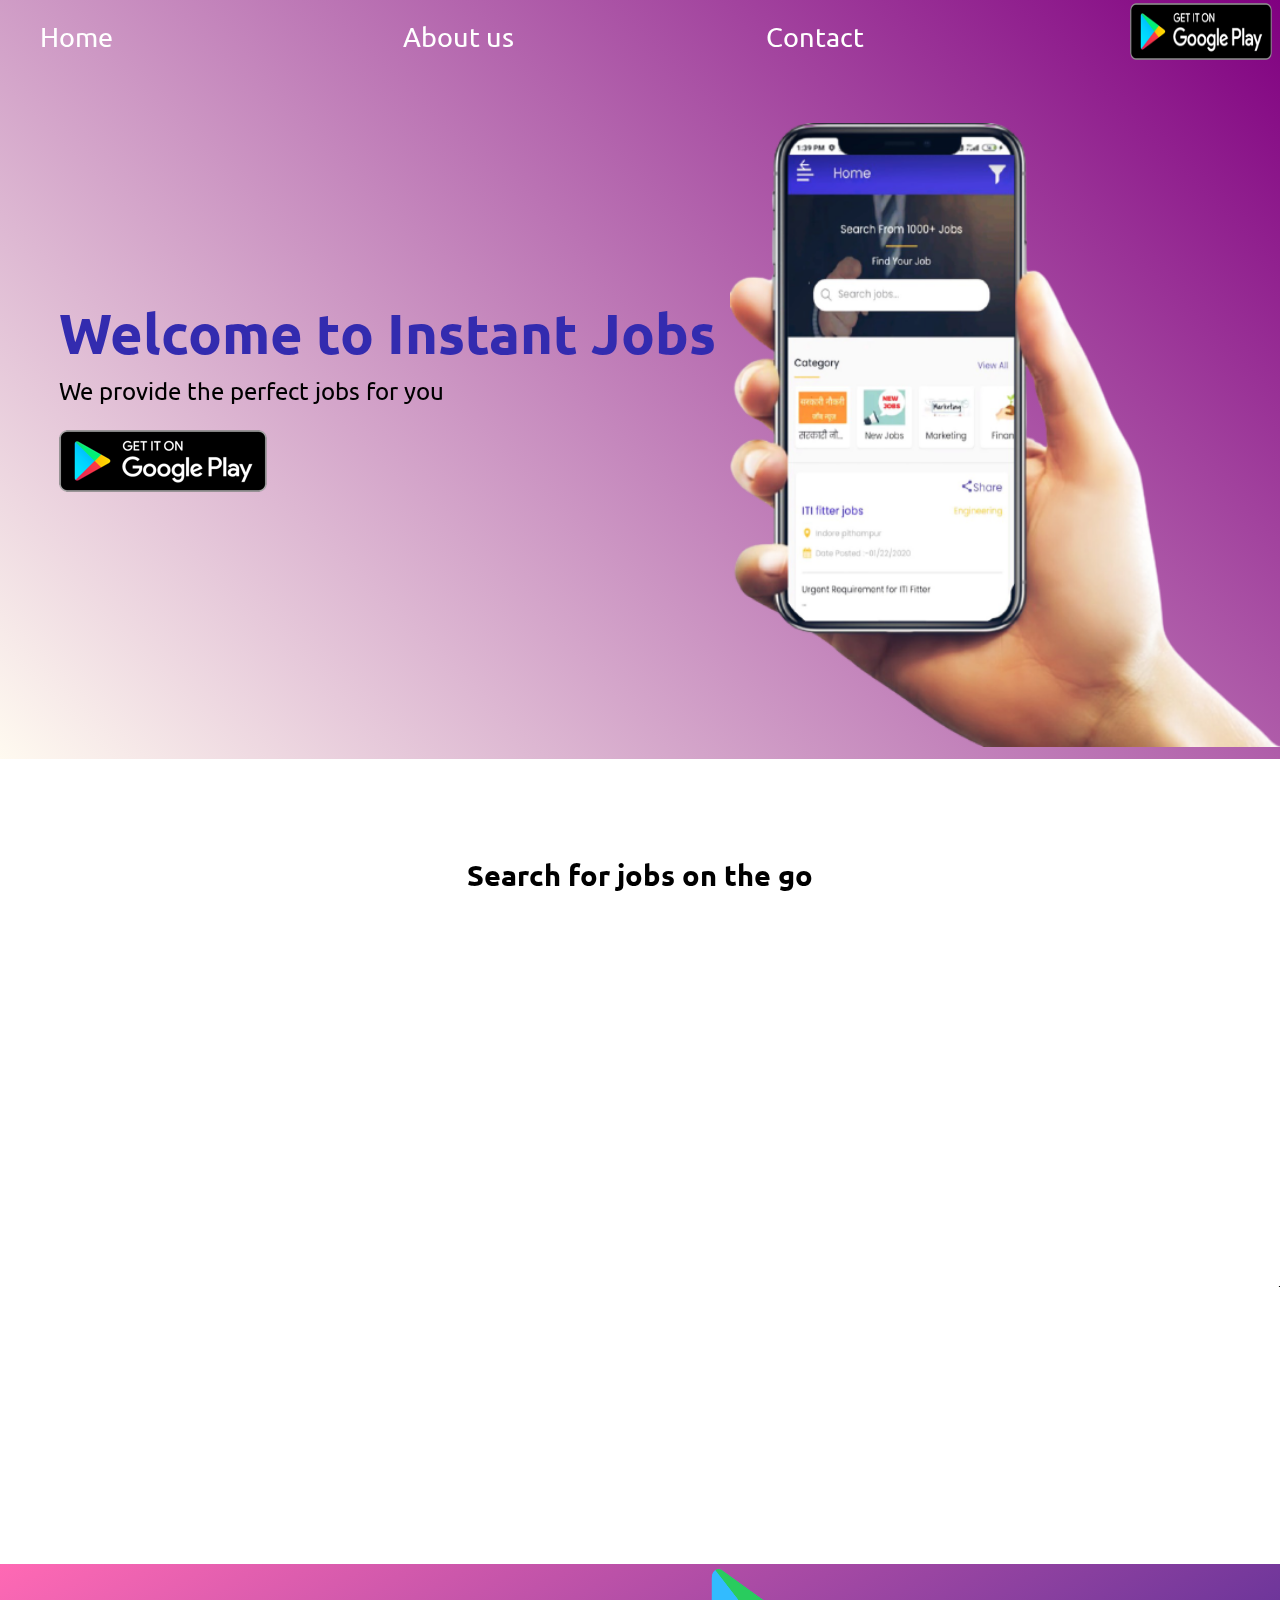
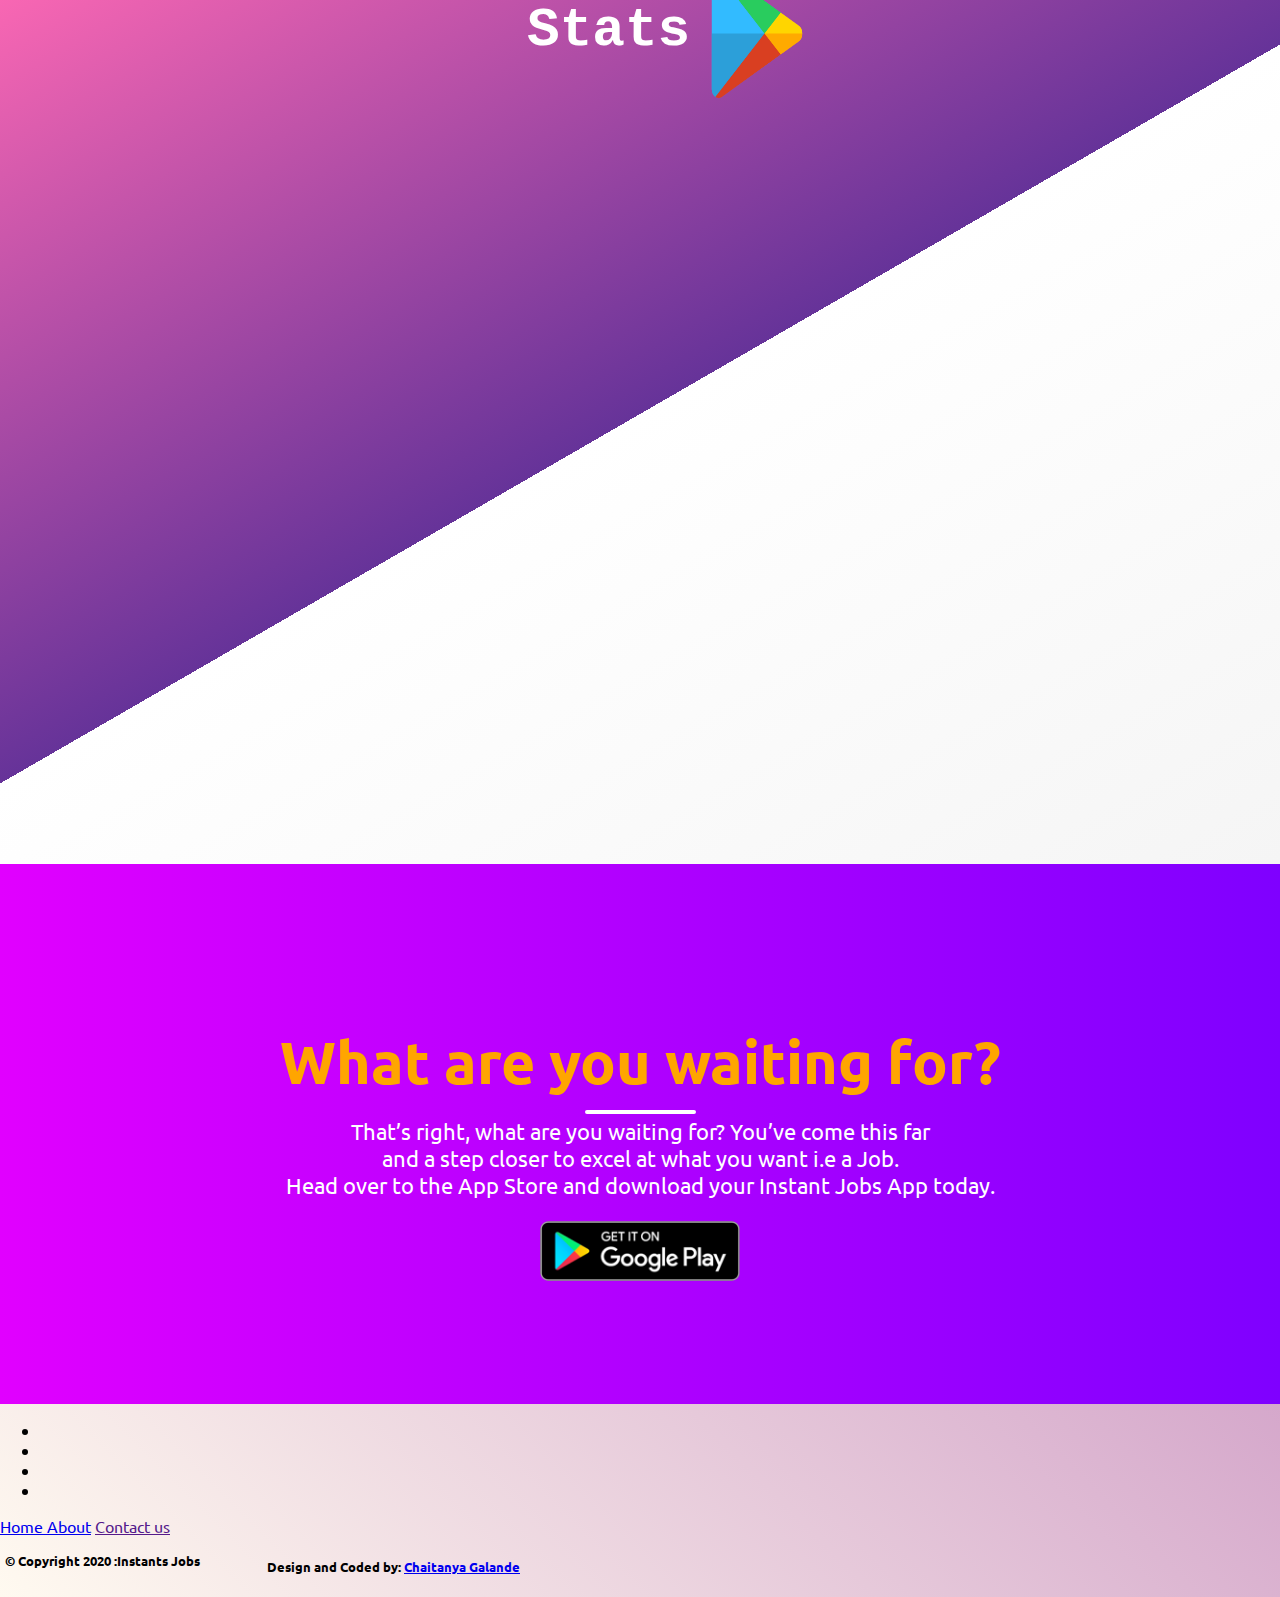
==== index.html @ 0d577972 "Update index.html" ====
<!DOCTYPE html>
<html lang="en">

<head>
    <meta charset="UTF-8">
    <meta name="viewport" content="width=device-width, initial-scale=1.0">
  
    <meta name="description" content="Best Jobs in Indore">
    <meta name="keywords" content="Jobs, Indore, Free JOBS,FREE,Instant Jobs,linkedin,Ujjain,Dewas">
    <meta name="author" content="Chaitanya Galande">
    <meta name="robots" content="INDEX,FOLLOW">
  
    <title>Best Jobs in Indore | Instant Job | Job Search App | Indore Jobs 
    </title>

    <script src="jquery.countup.js"></script>
    <script src="jquery.countup.min.js"></script>
    <script src="gulpfile.js"></script>
    <script src="//maxcdn.bootstrapcdn.com/bootstrap/3.3.0/js/bootstrap.min.js"></script>
    <script src="//code.jquery.com/jquery-1.11.1.min.js"></script>
    <script src="https://unpkg.com/aos@next/dist/aos.js"></script>
    <link href="https://fonts.googleapis.com/css2?family=Ubuntu&display=swap" rel="stylesheet">
    <link rel="stylesheet" href="https://unpkg.com/aos@next/dist/aos.css" />
    <link href="https://fonts.googleapis.com/css2?family=Ubuntu&display=swap" rel="stylesheet">
    <link href="https://fonts.googleapis.com/css2?family=Grenze+Gotisch:wght@900&display=swap" rel="stylesheet">
    <link rel="stylesheet" href="https://stackpath.bootstrapcdn.com/font-awesome/4.7.0/css/font-awesome.min.css">
    <link rel="stylesheet" href="./css/style.css">
<link rel="icon" type="image/png" href="titlelogo.png">

</head>

<body>
    <!-- <div class="loader">
        <h1>Instant Jobs</h1>
        <h2 class="textload">Loading..</h2>

        <div class="testload">

        </div>
    </div> -->

    <div class="first">
        <header>

            <div class="header1" id="nava">


                <ul class="nav">
                    <!-- <img src="logo.png" alt="" class="abc"> -->

                    <li><a href="#"> Home</a></li>
                    <li><a href="#second"> About us</a> </li>
                    <li><a href="#social1"> Contact</a></li>

                    <a href="https://play.google.com/store/apps/details?id=com.job.instantjobs&hl=en_IN"> <img src="google-play.png" alt="" class="bt"></a>
                </ul>

            </div>
        </header>
        <div class="line" id="scrollindicator"></div>
        <section class="front">
            <div class="content" data-aos="fade-right">
                <h1 id="head">Welcome to Instant Jobs</h1 id="head">
                <p>We provide the perfect jobs for you</p>
                <a href="https://play.google.com/store/apps/details?id=com.job.instantjobs&hl=en_IN"><img src="google-play.png" alt="Download" class="front-button"></a>
            </div>
            <div class="photo">
                <img src="front-image.png" alt="">
            </div>

        </section>
    </div>
    <section class="dusra">
        <h2 class="ram">Search for jobs on the go</h2>


        <div id="second">

            <div class="sec-img" data-aos="zoom-in">
                <img src="section2.jpg" alt="Download now">
            </div>
            <div class="icons">
                <img src="location.png" alt="" data-aos="fade-down" data-aos-offset="200" data-aos-delay="50"
                    data-aos-duration="1000">
                <img src="notifications.png" class="not" alt="" data-aos="fade-down">
            </div>

            <div class="second-element" data-aos="slide-left">
                <h3>Search on the go</h3>
                <p>
                    Now you can easily search for jobs without having to sit at your computer.<br> You can quickly apply
                    tojobs, build a resume,
                    and more all from your phone.
                </p>

                <h3>Instant Notification</h3>
                <p>
                    You'll receive push notifications when your resume is viewed, or when new jobs appear in your most
                    recent search. Making it easy for you to jump right back into your job search
                </p>

            </div>
        </div>
    </section>

    <section id="stats">

        <div class="stat-heading">

            <h1>Stats</h1>
            <img src="playstore.png" alt="">

        </div>


        <div class="numbers">
            <div class="number-in pehla" data-aos="zoom-in">
                <img src="cloud-computing.png" alt="">
                <h2 class="center-text">Downloads</h2>
                <h1 class="count-number center-text">11010</h1>
            </div>

            <div class="number-in" data-aos="zoom-in">
                <img src="star.png" alt="">
                <h2 class="center-text"> Ratings</h2>
                <h1 class="count-number center-text">4 </h1>
            </div>

            <div class="number-in" data-aos="zoom-in">
                <img src="boy.png" alt="">
                <h2 class="center-text">Active Users</h2>
                <h1 class="count-number center-text"> 5245 </h1>
            </div>

            <div class="number-in" data-aos="zoom-in">
                <img src="job.png" alt="">
                <h2 class="center-text">Jobs Served</h2>
                <h1 class="count-number center-text">7800</h1>
            </div>
        </div>
        <!-- CALL TO ACTION BUTTON -->
    </section>

    <section class="waiting center-text">
        <h1 class="waiting-heading center-text">What are you waiting for?</h1>
        <div class="waiting-border center-text"></div>
        <p class="waiting-para center-text">
            That’s right, what are you waiting for? You’ve come this far<br> and a step closer to excel at what you want
            i.e a Job. <br> Head over to the App Store and download your Instant Jobs App today.
        </p>

        <a href="https://play.google.com/store/apps/details?id=com.job.instantjobs&hl=en_IN" class="waiting-download center-text"><img src="google-play.png" alt=""></a>

    </section>

    <!-- FOOTER -->
    <footer>
        <section class="footers">
            <div class="footer-container">
                <div class="social-icons">
                    <ul class="ul-social" id="social1">
                        <li><a href="https://www.facebook.com/Instant-Job-App-101717164693073/"><img src="fa-icon.png" alt=""></a></li>
                        <li><a href="https://www.instagram.com/instant_job_app/"><img src="instagram-icon.png" alt=""></a></li>
                        <li><a href="https://www.justdial.com/Indore/The-Krishna-Manpower-Railway-Station-Chhoti-Gwaltoli/0731PX731-X731-180430153048-Q2B7_BZDET"><img src="linkedin-ICON.png" alt=""></a></li>
                        <li><a href="https://www.facebook.com/Instant-Job-App-101717164693073/"><img src="twitter-ICON.png" alt=""></a></li>

                    </ul>
                </div>
                <div class="contact-info">
                    <a href="#nava">Home </a>
                    <a href="#">About</a>
                    <a href="">Contact us</a>
                </div>
                <div class="credits" style="display: flex;">
                    <h5 style="margin-top: 16px;
                    width: 262px;
                    margin-left: 5px"> &COPY; Copyright 2020 :Instants Jobs</h5>

                    <h5 class="developer-name"><span id="dev-name">Design and Coded by:</span> <a href="https://www.linkedin.com/in/chaitanya-galande-96a491134/">Chaitanya Galande </a><h5>
                </div>
            </div>


        </section>
    </footer>
</body>

<script>

    //Animate on scroll
    AOS.init({

        offset: 200,
        duration: 800,
        delay: 300,

    });
    //Animation of number Count
    $('.count-number').each(function () {
        $(this).prop('Counter', 0).animate({
            Counter: $(this).text()
        }, {
            duration: 20000,
            easing: 'swing',
            step: function (now) {
                $(this).text(Math.ceil(now));
            }
        });
    });

    //Progress bar indicator

    window.addEventListener('scroll', movescroll);

    const scrollindicator = document.getElementById('scrollindicator');
    const maxHeight = window.document.body.scrollHeight - window.innerHeight;

    function movescroll(e) {
        const percentage = ((window.scrollY) / maxHeight) * 100;

        scrollindicator.style.width = percentage + '%';
    }

</script>

</html>
---- css/style.css ----
.center-text{
  text-align: center;
}

body {
  padding: 0px;
  margin: 0px;
  background: linear-gradient(45deg, floralwhite, purple);
  font-family: "Ubuntu", sans-serif;
  box-sizing: border-box;
  overflow-x: hidden;
}
::-webkit-scrollbar {
  width: 12px;
  background: black;
}

::-webkit-scrollbar-thumb {
  background-color: hotpink;
  border-radius: 12%;

}

::-webkit-scrollbar-thumb:hover {
  background-color: skyblue;
}

.loader {

  width: 100vw;
  height: 100vh;
  background-color: rebeccapurple;
  display: flex;
  flex-direction: column;
  align-items: center;
  justify-content: center;
  color: white;
  opacity: 1;

   
  transition: all 2s ease-in;
}



.loader h1 {
  font-size: 3rem;

}

.textload {
  animation: ram 1s ease-in-out infinite;
  color: darkorange;
  font-weight: bold;
  transition: all 0.5s ease-in-out;
}

@keyframes ram {
  0% {
      transform: scale(0);
      opacity: 0;
  }

  25% {
      transform: scale(1.3);

  }

  50% {
      transform: scale(2);
      opacity: 0.5;
  }

  75% {
      transform: scale(1.6);

  }

  100% {
      transform: scale(1);
  }
}

.testload {
  width: 100px;
  height: 100px;
  border-radius: 50%;

  transition: border 1s ease-in-out;
  animation: anime 2s infinite;
}

@keyframes anime {
  0% {
      border-top: 3px groove orangered;
  }

  25% {
      border-right: 3px groove orangered;
  }

  50% {
      border-bottom: 3px groove orangered;
  }

  100% {
      border-left: 3px groove orangered;
  }
}
.line{
  background:linear-gradient(45deg,skyblue,red);
  height: 12px;
  border-radius: 4px;
  width:0%;
  position: fixed;
  top:0px;
}
.numbers {
  margin-top: 150px;
}
.nav {
  display: flex;
  overflow: hidden;
  width: 97vw;
  height: 77px;
  justify-content: space-between;
  /* background:linear-gradient(45deg,rgb(168, 110, 168), purple); */
  margin-top: 0px;
  
  
}

.abc {
  width: 100px;
  padding: 10px;
  border-radius: 40%;
  margin-top: 20px;
}

.abc:hover {
  cursor: pointer;
}

.nav li {
  list-style: none;
  width: 128px;
  height: 100px;
  margin-top: 20px;
}

.nav li a {
  text-decoration: none;
  font-size: 1.7rem;
  align-self: center;
  color: white;
  transition: all 0.2s ease-in-out;
}

.nav li a:hover {
  color: black;
  background: azure;
  cursor: pointer;
  /* border-bottom: 1px solid black; */
  border-radius: 5px;
  transform: translateX(20px);
  /* box-shadow: 3px 4px 12px 4px #9C27B0; */
}

.bt {
  /* padding: 10px; */
  width: 142px;
  height: 57px;
  transition: all 0.2s;
  margin-right: 10px;
  margin-top: 3px;
}

.bt:hover {
  cursor: pointer;
  transform: translateX(-10px);
}

.front {
  display: flex;
  justify-content: space-between;
  /* background:linear-gradient(45deg, floralwhite, purple); */
  width: 100%;
  height: 74vh;
  overflow: hidden;
}

.first {
  background: linear-gradient(45deg, floralwhite, purple);
  width: 100vw;
}

.photo {
  margin-top: 30px;
  transition: all 0.2s;
}

.photo:hover {
  transform: translateX(-10px);
  transform: scale(1.1);
}

.photo img {
  width: 550px;
}



.front h1 {
  font-size: 3.5rem;
  color: #332baf;
  animation:starting 0.4s ease-in-out linear forwards;
  transition: 1s ease-in-out;
  animation-delay: 3s;
}

.front p {
  font-size: 1.5rem;
  margin-top: -29px;
  color: black;
  animation:starting 0.4s ease-in-out linear forwards;
  transition: 1s ease-in-out;
  animation-delay: 3s;
}

.content {
  margin-left: 59px;
  margin-top: 165px;
  
}
@keyframes starting{
  0%{
    transform: translateX(-450px);

  }

  100%{
    transform: translateX(-450px);
  }
}
.front-button {
  transition: all 0.2s ease-in;
}

.front-button:hover {
  transform: translate(10px, 2px);
}

h2,
h3 {
  align-self: center;
}

#second {
  display: flex;
  flex-direction: row;
  overflow: hidden;
  height: 80vh;
  width: 100%;
  background: white;
}

.sec-img img {
  width: 89%;
  margin-top: 151px;
  transition: all 1s ease-in-out;
}
.sec-img img:hover {
  transform: scale(1.1);
  cursor: pointer;
}
.second-element {
  background: white;
  color: black;
  border-radius: 8%;
  margin-top: 150px;
  height: 400px;
  /* box-shadow: 2px 2px 8px 3px rgb(167, 164, 164); */
}

.second-element h3 {
  font-size: 1.5rem;
  color: #5550a4;
}

.icons {
  display: flex;
  flex-direction: column;
  width: 105px;
  height: 175px;
  /* background-color: teal; */
  margin-top: 150px;
  margin-right: 30px;
}

.icons img {
  width: 75px;
}

.second-element p {
  font-size: 1.1rem;
  line-height: 35px;
}

.not {
  margin-top: 105px;
}
.dusra {
  display: flex;
  flex-direction: column;
  background-color: white;
}
.ram {
  position: relative;
  top: 74px;
  font-size: 1.8rem;
}
.header1 {
  position: sticky;
  top: 0px;
}

#stats {
  display: flex;
  flex-direction: column;
  height: 100vh;
  width: 100%;
  background: linear-gradient(-30deg,#03a9f4 0%,#3a78b7 50%,#262626 50%,#607d8b 100%);
  background: linear-gradient(-30deg,whitesmoke 0%,white 50%,rebeccapurple 50%,hotpink 100%);
  color: black;
  
}
.pehla{
  color:white !important;
}
#stats h1 {
  font-size: 3.4rem;
  font-family: monospace;
  
}
#stats img{
width: 200px;
    /* align-self: center; */
    /* justify-content: center; */
    margin-left: 17px;
    margin-top: 5px;
}
.stat-heading {
  display: flex;
  position: relative;
  left:527px;
  color: #fff;
}
.stat-heading img{
  width: 100px !important;

}
.numbers {
  display: flex;
  flex-direction: row;
  justify-content: space-around;
}
.number-in{
  width:250px;
  height: 350px;
box-shadow: 2px 2px 19px 2px #262626;
border-radius: 15px;
}

/* ******************** DOWNLOAD NOW *************** */
.waiting{
  height: 60vh;
  display: flex;
  flex-direction: column;
  color:white;
  background:linear-gradient(-45deg, white,purple);
  background: #7F00FF;  /* fallback for old browsers */
  /* background: -webkit-linear-gradient(to right, #E100FF, #7F00FF);  Chrome 10-25, Safari 5.1-6 */
  background: linear-gradient(to right, #E100FF, #7F00FF);    
  align-items: center;
  justify-content: center;
}
.waiting-heading{
  font-size: 3.7rem;
  color: orange;
  text-shadow: 1px 1px 2px 2px white;
}
.waiting-border{
  border:2px solid white;
  border-radius: 5px;
  width:107px;
  margin-top: -28px;
}
.waiting-para{
/* line-height: 5px; */
font-size: 1.4em;
margin-top: 4px;
}

.waiting-download img{
  width:200px;
  transition: all 0.4s ease-in-out;
}
  
.waiting-download  :hover{
  transform: scale(1.1);
}
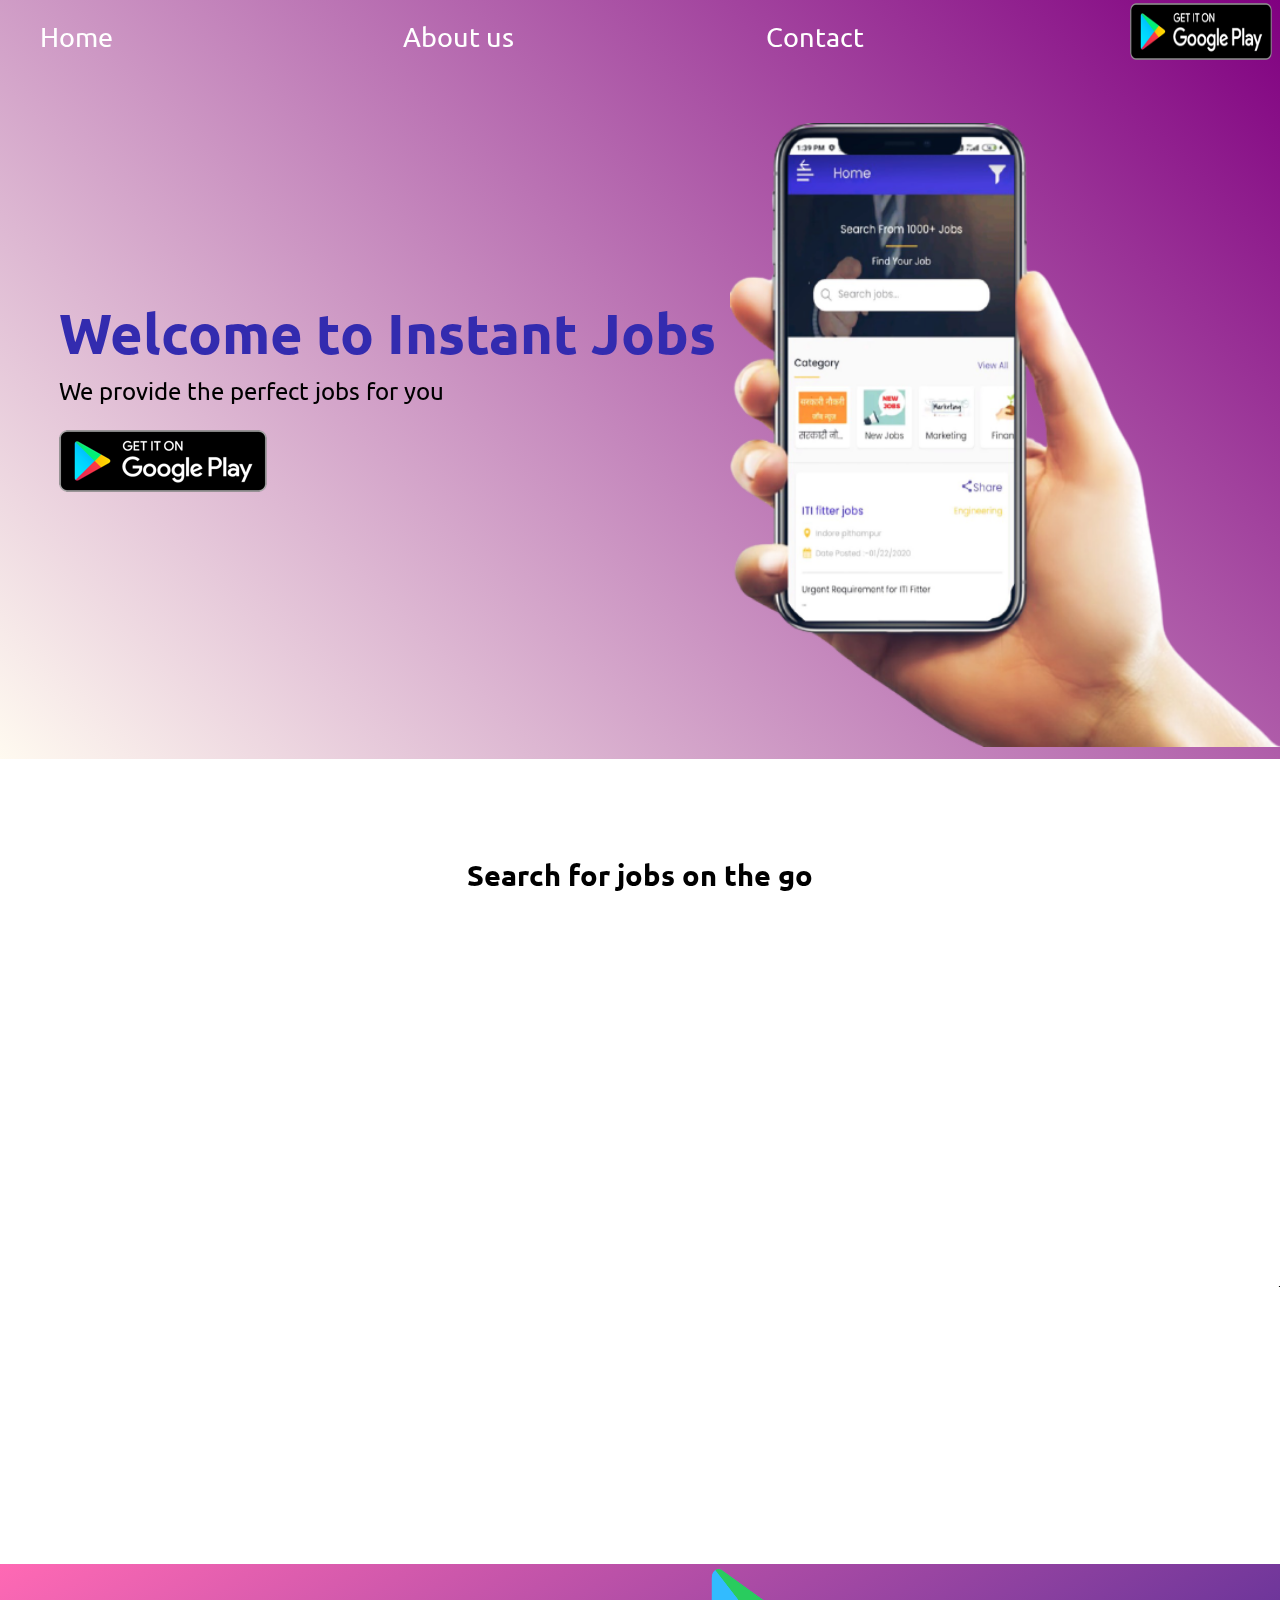
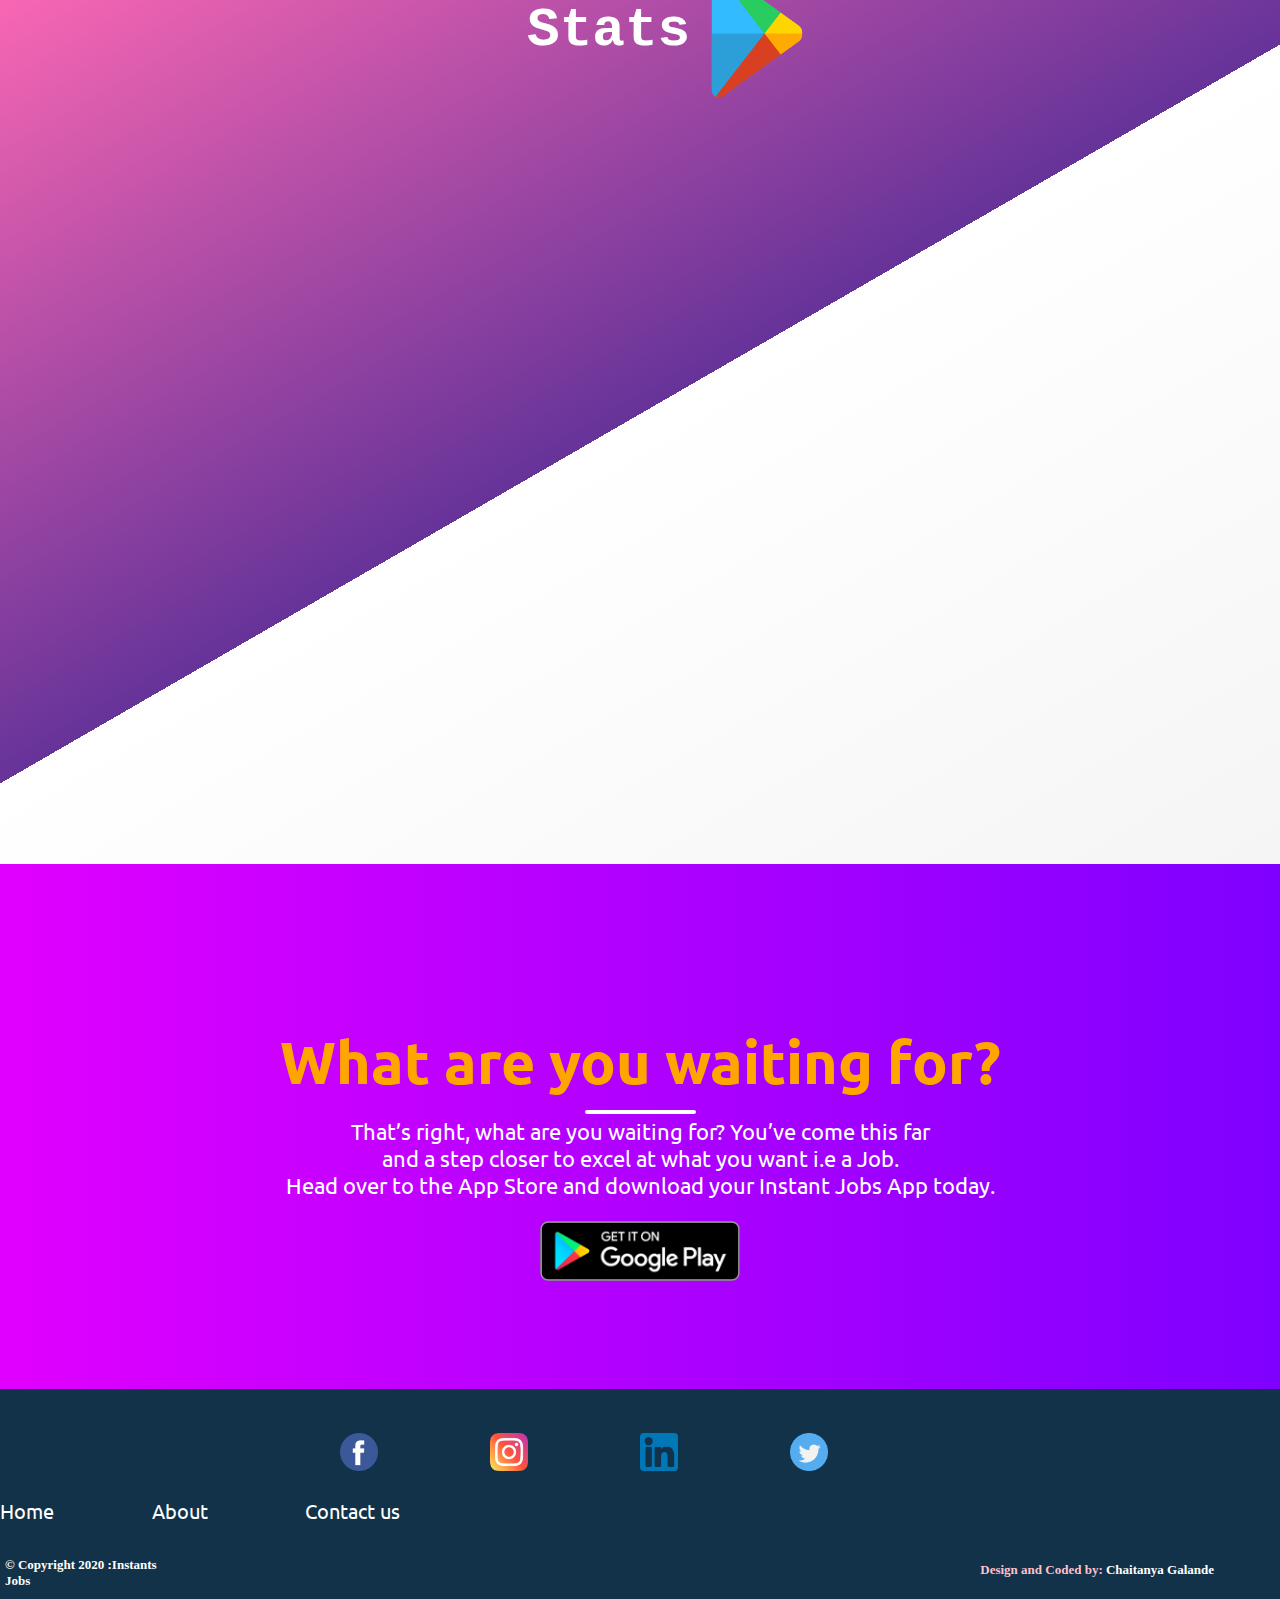
==== commit 4230c185: "First commit" ====
--- a/index.html
+++ b/index.html
@@ -1,226 +1,227 @@
-<!DOCTYPE html>
-<html lang="en">
-
-<head>
-    <meta charset="UTF-8">
-    <meta name="viewport" content="width=device-width, initial-scale=1.0">
-  
-    <meta name="description" content="Best Jobs in Indore">
-    <meta name="keywords" content="Jobs, Indore, Free JOBS,FREE,Instant Jobs,linkedin,Ujjain,Dewas">
-    <meta name="author" content="Chaitanya Galande">
-    <meta name="robots" content="INDEX,FOLLOW">
-  
-    <title>Best Jobs in Indore | Instant Job | Job Search App | Indore Jobs 
-    </title>
-
-    <script src="jquery.countup.js"></script>
-    <script src="jquery.countup.min.js"></script>
-    <script src="gulpfile.js"></script>
-    <script src="//maxcdn.bootstrapcdn.com/bootstrap/3.3.0/js/bootstrap.min.js"></script>
-    <script src="//code.jquery.com/jquery-1.11.1.min.js"></script>
-    <script src="https://unpkg.com/aos@next/dist/aos.js"></script>
-    <link href="https://fonts.googleapis.com/css2?family=Ubuntu&display=swap" rel="stylesheet">
-    <link rel="stylesheet" href="https://unpkg.com/aos@next/dist/aos.css" />
-    <link href="https://fonts.googleapis.com/css2?family=Ubuntu&display=swap" rel="stylesheet">
-    <link href="https://fonts.googleapis.com/css2?family=Grenze+Gotisch:wght@900&display=swap" rel="stylesheet">
-    <link rel="stylesheet" href="https://stackpath.bootstrapcdn.com/font-awesome/4.7.0/css/font-awesome.min.css">
-    <link rel="stylesheet" href="./css/style.css">
-<link rel="icon" type="image/png" href="titlelogo.png">
-
-</head>
-
-<body>
-    <!-- <div class="loader">
-        <h1>Instant Jobs</h1>
-        <h2 class="textload">Loading..</h2>
-
-        <div class="testload">
-
-        </div>
-    </div> -->
-
-    <div class="first">
-        <header>
-
-            <div class="header1" id="nava">
-
-
-                <ul class="nav">
-                    <!-- <img src="logo.png" alt="" class="abc"> -->
-
-                    <li><a href="#"> Home</a></li>
-                    <li><a href="#second"> About us</a> </li>
-                    <li><a href="#social1"> Contact</a></li>
-
-                    <a href="https://play.google.com/store/apps/details?id=com.job.instantjobs&hl=en_IN"> <img src="google-play.png" alt="" class="bt"></a>
-                </ul>
-
-            </div>
-        </header>
-        <div class="line" id="scrollindicator"></div>
-        <section class="front">
-            <div class="content" data-aos="fade-right">
-                <h1 id="head">Welcome to Instant Jobs</h1 id="head">
-                <p>We provide the perfect jobs for you</p>
-                <a href="https://play.google.com/store/apps/details?id=com.job.instantjobs&hl=en_IN"><img src="google-play.png" alt="Download" class="front-button"></a>
-            </div>
-            <div class="photo">
-                <img src="front-image.png" alt="">
-            </div>
-
-        </section>
-    </div>
-    <section class="dusra">
-        <h2 class="ram">Search for jobs on the go</h2>
-
-
-        <div id="second">
-
-            <div class="sec-img" data-aos="zoom-in">
-                <img src="section2.jpg" alt="Download now">
-            </div>
-            <div class="icons">
-                <img src="location.png" alt="" data-aos="fade-down" data-aos-offset="200" data-aos-delay="50"
-                    data-aos-duration="1000">
-                <img src="notifications.png" class="not" alt="" data-aos="fade-down">
-            </div>
-
-            <div class="second-element" data-aos="slide-left">
-                <h3>Search on the go</h3>
-                <p>
-                    Now you can easily search for jobs without having to sit at your computer.<br> You can quickly apply
-                    tojobs, build a resume,
-                    and more all from your phone.
-                </p>
-
-                <h3>Instant Notification</h3>
-                <p>
-                    You'll receive push notifications when your resume is viewed, or when new jobs appear in your most
-                    recent search. Making it easy for you to jump right back into your job search
-                </p>
-
-            </div>
-        </div>
-    </section>
-
-    <section id="stats">
-
-        <div class="stat-heading">
-
-            <h1>Stats</h1>
-            <img src="playstore.png" alt="">
-
-        </div>
-
-
-        <div class="numbers">
-            <div class="number-in pehla" data-aos="zoom-in">
-                <img src="cloud-computing.png" alt="">
-                <h2 class="center-text">Downloads</h2>
-                <h1 class="count-number center-text">11010</h1>
-            </div>
-
-            <div class="number-in" data-aos="zoom-in">
-                <img src="star.png" alt="">
-                <h2 class="center-text"> Ratings</h2>
-                <h1 class="count-number center-text">4 </h1>
-            </div>
-
-            <div class="number-in" data-aos="zoom-in">
-                <img src="boy.png" alt="">
-                <h2 class="center-text">Active Users</h2>
-                <h1 class="count-number center-text"> 5245 </h1>
-            </div>
-
-            <div class="number-in" data-aos="zoom-in">
-                <img src="job.png" alt="">
-                <h2 class="center-text">Jobs Served</h2>
-                <h1 class="count-number center-text">7800</h1>
-            </div>
-        </div>
-        <!-- CALL TO ACTION BUTTON -->
-    </section>
-
-    <section class="waiting center-text">
-        <h1 class="waiting-heading center-text">What are you waiting for?</h1>
-        <div class="waiting-border center-text"></div>
-        <p class="waiting-para center-text">
-            That’s right, what are you waiting for? You’ve come this far<br> and a step closer to excel at what you want
-            i.e a Job. <br> Head over to the App Store and download your Instant Jobs App today.
-        </p>
-
-        <a href="https://play.google.com/store/apps/details?id=com.job.instantjobs&hl=en_IN" class="waiting-download center-text"><img src="google-play.png" alt=""></a>
-
-    </section>
-
-    <!-- FOOTER -->
-    <footer>
-        <section class="footers">
-            <div class="footer-container">
-                <div class="social-icons">
-                    <ul class="ul-social" id="social1">
-                        <li><a href="https://www.facebook.com/Instant-Job-App-101717164693073/"><img src="fa-icon.png" alt=""></a></li>
-                        <li><a href="https://www.instagram.com/instant_job_app/"><img src="instagram-icon.png" alt=""></a></li>
-                        <li><a href="https://www.justdial.com/Indore/The-Krishna-Manpower-Railway-Station-Chhoti-Gwaltoli/0731PX731-X731-180430153048-Q2B7_BZDET"><img src="linkedin-ICON.png" alt=""></a></li>
-                        <li><a href="https://www.facebook.com/Instant-Job-App-101717164693073/"><img src="twitter-ICON.png" alt=""></a></li>
-
-                    </ul>
-                </div>
-                <div class="contact-info">
-                    <a href="#nava">Home </a>
-                    <a href="#">About</a>
-                    <a href="">Contact us</a>
-                </div>
-                <div class="credits" style="display: flex;">
-                    <h5 style="margin-top: 16px;
-                    width: 262px;
-                    margin-left: 5px"> &COPY; Copyright 2020 :Instants Jobs</h5>
-
-                    <h5 class="developer-name"><span id="dev-name">Design and Coded by:</span> <a href="https://www.linkedin.com/in/chaitanya-galande-96a491134/">Chaitanya Galande </a><h5>
-                </div>
-            </div>
-
-
-        </section>
-    </footer>
-</body>
-
-<script>
-
-    //Animate on scroll
-    AOS.init({
-
-        offset: 200,
-        duration: 800,
-        delay: 300,
-
-    });
-    //Animation of number Count
-    $('.count-number').each(function () {
-        $(this).prop('Counter', 0).animate({
-            Counter: $(this).text()
-        }, {
-            duration: 20000,
-            easing: 'swing',
-            step: function (now) {
-                $(this).text(Math.ceil(now));
-            }
-        });
-    });
-
-    //Progress bar indicator
-
-    window.addEventListener('scroll', movescroll);
-
-    const scrollindicator = document.getElementById('scrollindicator');
-    const maxHeight = window.document.body.scrollHeight - window.innerHeight;
-
-    function movescroll(e) {
-        const percentage = ((window.scrollY) / maxHeight) * 100;
-
-        scrollindicator.style.width = percentage + '%';
-    }
-
-</script>
-
-</html>
+<!DOCTYPE html>
+<html lang="en">
+
+<head>
+    <meta charset="UTF-8">
+    <meta name="viewport" content="width=device-width, initial-scale=1.0">
+  
+    <meta name="description" content="Best Jobs in Indore">
+    <meta name="keywords" content="Jobs, Indore, Free JOBS,FREE,Instant Jobs,linkedin,Ujjain,Dewas">
+    <meta name="author" content="Chaitanya Galande">
+    <meta name="robots" content="INDEX,FOLLOW">
+  
+    <title>Best Jobs in Indore | Instant Job | Job Search App | Indore Jobs 
+    </title>
+
+    <script src="jquery.countup.js"></script>
+    <script src="jquery.countup.min.js"></script>
+    <script src="gulpfile.js"></script>
+    <script src="//maxcdn.bootstrapcdn.com/bootstrap/3.3.0/js/bootstrap.min.js"></script>
+    <script src="//code.jquery.com/jquery-1.11.1.min.js"></script>
+    <script src="https://unpkg.com/aos@next/dist/aos.js"></script>
+    <link href="https://fonts.googleapis.com/css2?family=Ubuntu&display=swap" rel="stylesheet">
+    <link rel="stylesheet" href="https://unpkg.com/aos@next/dist/aos.css" />
+    <link href="https://fonts.googleapis.com/css2?family=Ubuntu&display=swap" rel="stylesheet">
+    <link href="https://fonts.googleapis.com/css2?family=Grenze+Gotisch:wght@900&display=swap" rel="stylesheet">
+    <link rel="stylesheet" href="https://stackpath.bootstrapcdn.com/font-awesome/4.7.0/css/font-awesome.min.css">
+    <link rel="stylesheet" href="./css/style.css">
+<link rel="icon" type="image/png" href="titlelogo.png">
+
+</head>
+
+<body>
+    <!-- <div class="loader">
+        <h1>Instant Jobs</h1>
+        <h2 class="textload">Loading..</h2>
+
+        <div class="testload">
+
+        </div>
+    </div> -->
+
+    <div class="first">
+        <header>
+
+            <div class="header1" id="nava">
+
+
+                <ul class="nav">
+                    <!-- <img src="logo.png" alt="" class="abc"> -->
+
+                    <li><a href="#"> Home</a></li>
+                    <li><a href="#second"> About us</a> </li>
+                    <li><a href="#social1"> Contact</a></li>
+
+                    <a href="https://play.google.com/store/apps/details?id=com.job.instantjobs&hl=en_IN"> <img src="google-play.png" alt="" class="bt"></a>
+                </ul>
+
+            </div>
+        </header>
+        <div class="line" id="scrollindicator"></div>
+        <section class="front">
+            <div class="content" data-aos="fade-right">
+                <h1 id="head">Welcome to Instant Jobs</h1 id="head">
+                <p>We provide the perfect jobs for you</p>
+                <a href="https://play.google.com/store/apps/details?id=com.job.instantjobs&hl=en_IN"><img src="google-play.png" alt="Download" class="front-button"></a>
+            </div>
+            <div class="photo">
+                <img src="front-image.png" alt="">
+            </div>
+
+        </section>
+    </div>
+    <section class="dusra">
+        <h2 class="ram">Search for jobs on the go</h2>
+
+
+        <div id="second">
+
+            <div class="sec-img" data-aos="zoom-in">
+                <img src="section2.jpg" alt="Download now">
+            </div>
+            <div class="icons">
+                <img src="location.png" alt="" data-aos="fade-down" data-aos-offset="200" data-aos-delay="50"
+                    data-aos-duration="1000">
+                <img src="notifications.png" class="not" alt="" data-aos="fade-down">
+            </div>
+
+            <div class="second-element" data-aos="slide-left">
+                <h3>Search on the go</h3>
+                <p>
+                    Now you can easily search for jobs without having to sit at your computer.<br> You can quickly apply
+                    tojobs, build a resume,
+                    and more all from your phone.
+                </p>
+
+                <h3>Instant Notification</h3>
+                <p>
+                    You'll receive push notifications when your resume is viewed, or when new jobs appear in your most
+                    recent search. Making it easy for you to jump right back into your job search
+                </p>
+
+            </div>
+        </div>
+    </section>
+
+    <section id="stats">
+
+        <div class="stat-heading">
+
+            <h1>Stats</h1>
+            <img src="playstore.png" alt="">
+
+        </div>
+
+
+        <div class="numbers">
+            <div class="number-in pehla" data-aos="zoom-in">
+                <img src="cloud-computing.png" alt="">
+                <h2 class="center-text">Downloads</h2>
+                <h1 class="count-number center-text">11010</h1>
+            </div>
+
+            <div class="number-in" data-aos="zoom-in">
+                <img src="star.png" alt="">
+                <h2 class="center-text"> Ratings</h2>
+                <h1 class="count-number center-text">4 </h1>
+            </div>
+
+            <div class="number-in" data-aos="zoom-in">
+                <img src="boy.png" alt="">
+                <h2 class="center-text">Active Users</h2>
+                <h1 class="count-number center-text"> 5245 </h1>
+            </div>
+
+            <div class="number-in" data-aos="zoom-in">
+                <img src="job.png" alt="">
+                <h2 class="center-text">Jobs Served</h2>
+                <h1 class="count-number center-text">7800</h1>
+            </div>
+        </div>
+        <!-- CALL TO ACTION BUTTON -->
+    </section>
+
+    <section class="waiting center-text">
+        <h1 class="waiting-heading center-text">What are you waiting for?</h1>
+        <div class="waiting-border center-text"></div>
+        <p class="waiting-para center-text">
+            That’s right, what are you waiting for? You’ve come this far<br> and a step closer to excel at what you want
+            i.e a Job. <br> Head over to the App Store and download your Instant Jobs App today.
+        </p>
+
+        <a href="https://play.google.com/store/apps/details?id=com.job.instantjobs&hl=en_IN" class="waiting-download center-text"><img src="google-play.png" alt=""></a>
+
+    </section>
+
+    <!-- FOOTER -->
+    <footer>
+        <section class="footers">
+            <div class="footer-container">
+                <div class="social-icons">
+                    <ul class="ul-social" id="social1">
+                        <li><a href="https://www.facebook.com/Instant-Job-App-101717164693073/"><img src="fa-icon.png" alt=""></a></li>
+                        <li><a href="https://www.instagram.com/instant_job_app/"><img src="instagram-icon.png" alt=""></a></li>
+                        <li><a href="https://www.justdial.com/Indore/The-Krishna-Manpower-Railway-Station-Chhoti-Gwaltoli/0731PX731-X731-180430153048-Q2B7_BZDET"><img src="linkedin-ICON.png" alt=""></a></li>
+                        <li><a href="https://www.facebook.com/Instant-Job-App-101717164693073/"><img src="twitter-ICON.png" alt=""></a></li>
+
+                    </ul>
+                </div>
+                <div class="contact-info">
+                    <a href="#nava">Home </a>
+                    <a href="#">About</a>
+                    <a href="">Contact us</a>
+                </div>
+                <div class="credits" style="display: flex;">
+                    <h5 style="margin-top: 16px;
+                    width: 262px;
+                    margin-left: 5px"> &COPY; Copyright 2020 :Instants Jobs</h5>
+
+                    <h5 class="developer-name"><span id="dev-name">Design and Coded by:</span> <a href="https://www.linkedin.com/in/chaitanya-galande-96a491134/">Chaitanya Galande </a><h5>
+                </div>
+            </div>
+
+
+        </section>
+    </footer>
+</body>
+
+<script>
+
+    //Animate on scroll
+    AOS.init({
+
+        offset: 200,
+        duration: 800,
+        delay: 300,
+
+    });
+    //Animation of number Count
+    $('.count-number').each(function () {
+        $(this).prop('Counter', 0).animate({
+            Counter: $(this).text()
+        }, {
+            duration: 20000,
+            easing: 'swing',
+            step: function (now) {
+                $(this).text(Math.ceil(now));
+            }
+        });
+    });
+
+    //Progress bar indicator
+
+    window.addEventListener('scroll', movescroll);
+
+    const scrollindicator = document.getElementById('scrollindicator');
+    const maxHeight = window.document.body.scrollHeight - window.innerHeight;
+
+    function movescroll(e) {
+        const percentage = ((window.scrollY) / maxHeight) * 100;
+
+        scrollindicator.style.width = percentage + '%';
+    }
+    
+
+</script>
+
+</html>--- a/css/style.css
+++ b/css/style.css
@@ -9,6 +9,7 @@
   font-family: "Ubuntu", sans-serif;
   box-sizing: border-box;
   overflow-x: hidden;
+  scroll-behavior: smooth;
 }
 ::-webkit-scrollbar {
   width: 12px;
@@ -409,3 +410,73 @@
 .waiting-download  :hover{
   transform: scale(1.1);
 }
+.footers{
+  background:#113248;
+   overflow:hidden;
+  height: 210px;
+  margin-top: -15px;;
+}
+.footers ul{
+list-style: none;
+}
+.ul-social{
+  width: 600px;
+  height: 60px;
+  display: flex;
+  /* background: brown; */
+  justify-content: center;
+  margin-left: 300px;
+  align-items: center;
+}
+
+.contact-info{
+  width: 400px;
+  height: 60px;
+  display: flex;
+  /* flex-direction: column; */
+  /* background: brown; */
+  justify-content: space-between;
+  font-size: 20px;
+  
+  align-items: center;
+}
+.contact-info a{
+  text-decoration: none;
+  transition: all 0.2s ease-in;
+
+  color: white;
+}
+.contact-info a:hover{
+  color:pink;
+}
+.social-icons img{
+  width:25%;
+  margin-top: 37px;
+  transition:all .1s ease-in;
+}
+.social-icons img:hover{
+transform: translateY(-8px);
+}
+
+
+.credits{
+  color: white;
+  font-family: Georgia, 'Times New Roman', Times, serif;
+}
+
+.developer-name{
+  margin-left: 800px;
+  width:448px;
+}
+.credits h5{
+font-size:13px !important;
+}
+#dev-name{
+  color:pink;
+  
+}
+
+.developer-name a{
+  text-decoration: none;
+  color: white;
+}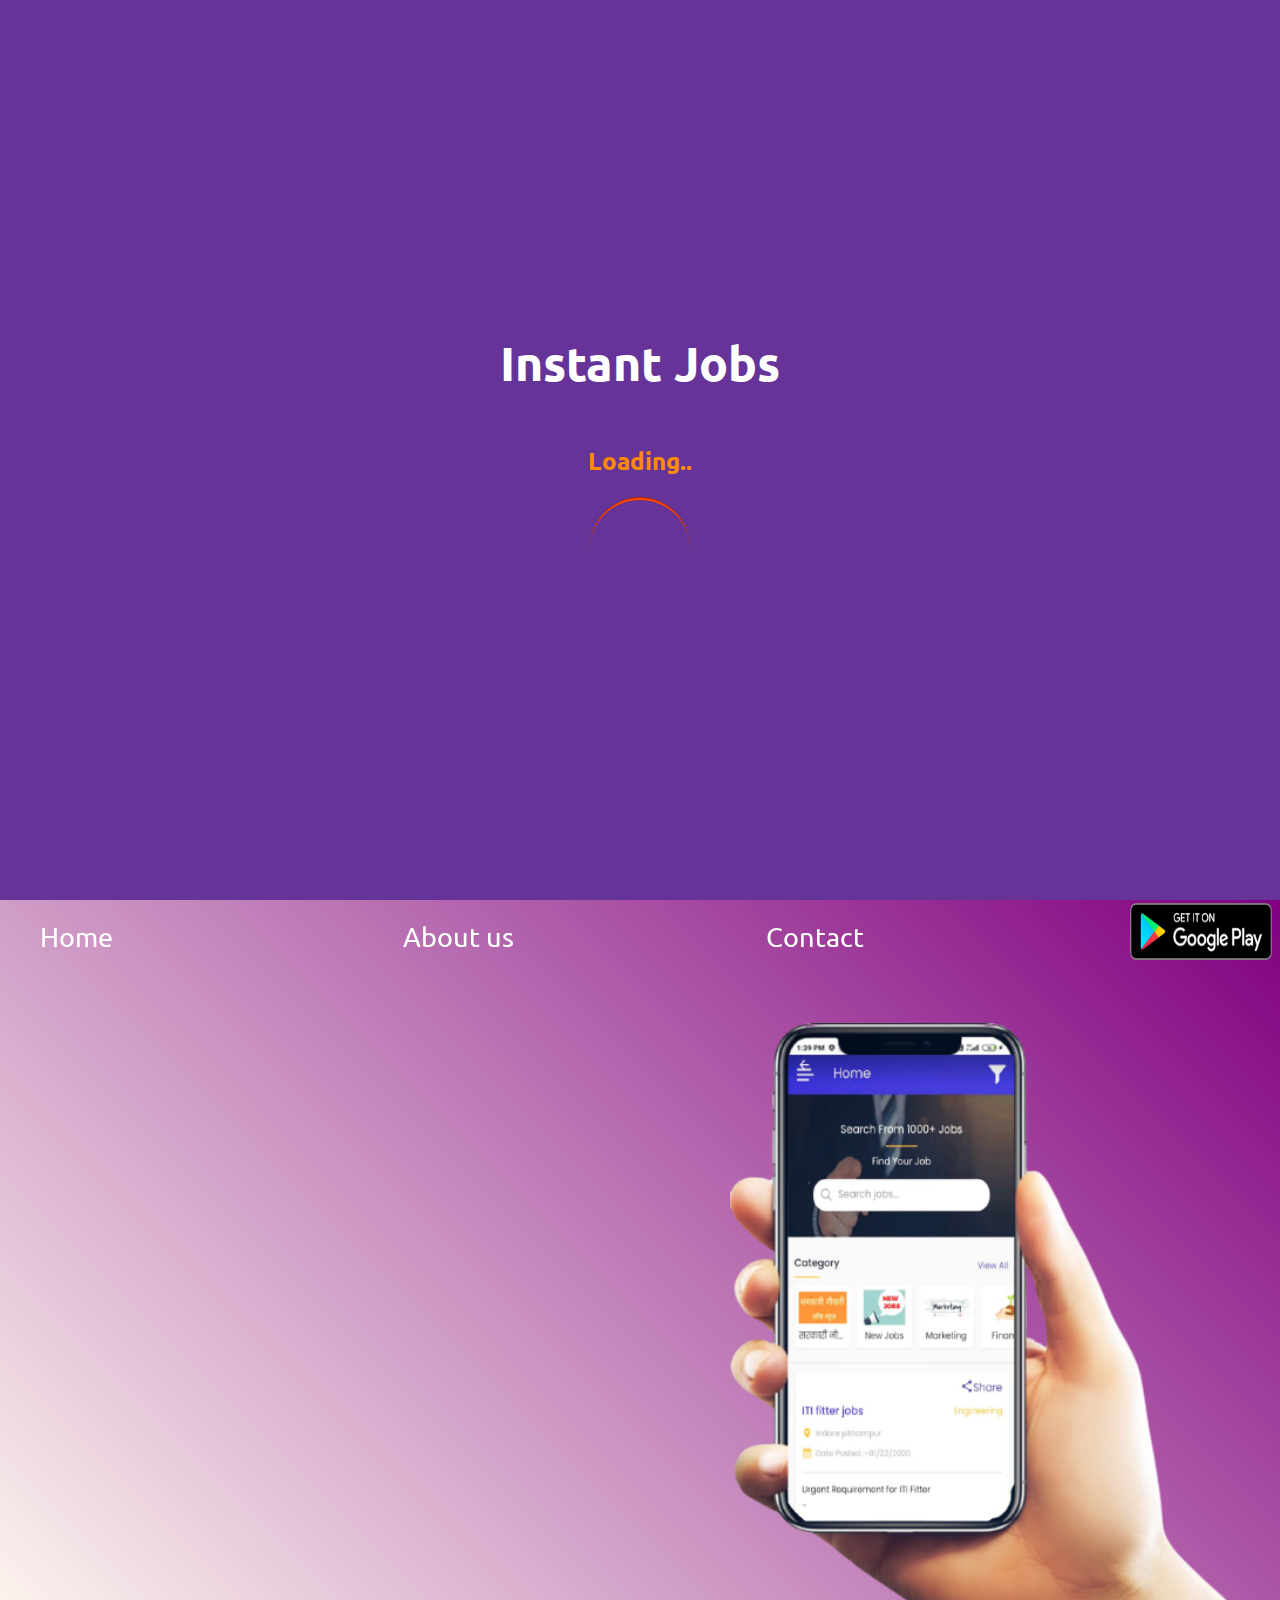
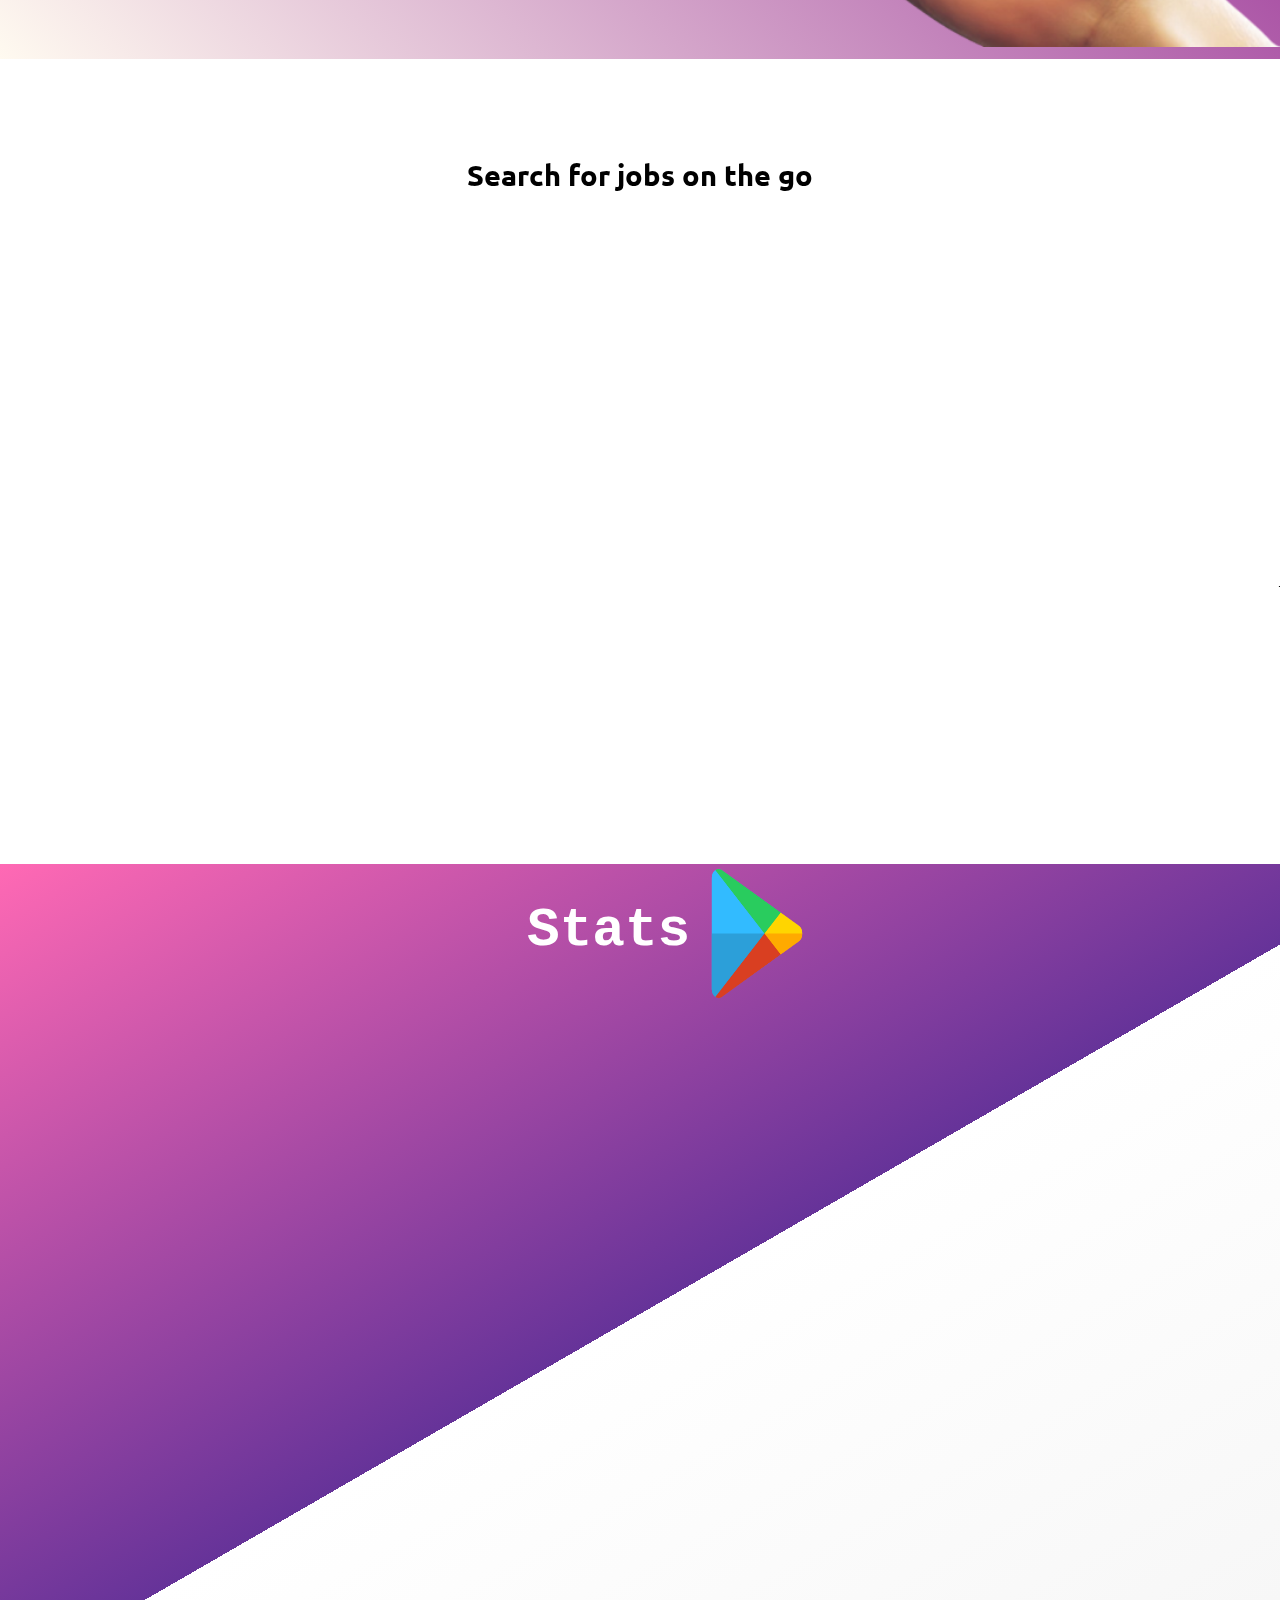
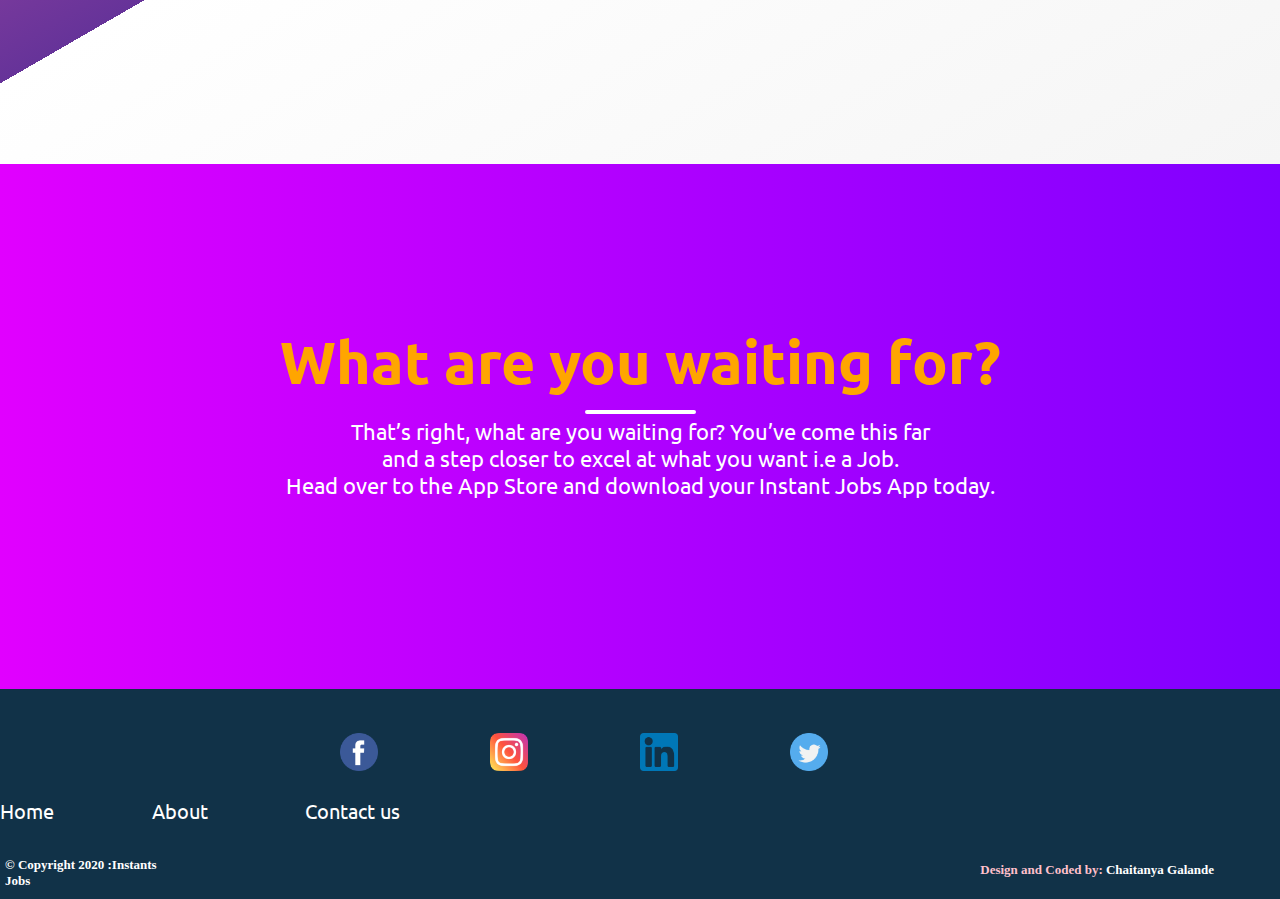
==== commit 15e84f67: "Modified css and html part" ====
--- a/index.html
+++ b/index.html
@@ -30,14 +30,14 @@
 </head>
 
 <body>
-    <!-- <div class="loader">
+    <div class="loader">
         <h1>Instant Jobs</h1>
         <h2 class="textload">Loading..</h2>
 
         <div class="testload">
 
         </div>
-    </div> -->
+    </div>
 
     <div class="first">
         <header>
@@ -76,13 +76,15 @@
 
         <div id="second">
 
-            <div class="sec-img" data-aos="zoom-in">
-                <img src="section2.jpg" alt="Download now">
-            </div>
-            <div class="icons">
-                <img src="location.png" alt="" data-aos="fade-down" data-aos-offset="200" data-aos-delay="50"
-                    data-aos-duration="1000">
-                <img src="notifications.png" class="not" alt="" data-aos="fade-down">
+            <div class="sec-img" >
+                <img src="section2.jpg" alt="Download now" data-aos="fade-in">
+            </div>
+            <div class="icons" data-aos="fade-down">
+                <img src="location.png" alt="">
+
+                
+
+                <img src="notifications.png" class="not"  alt="">
             </div>
 
             <div class="second-element" data-aos="slide-left">
@@ -149,7 +151,7 @@
             i.e a Job. <br> Head over to the App Store and download your Instant Jobs App today.
         </p>
 
-        <a href="https://play.google.com/store/apps/details?id=com.job.instantjobs&hl=en_IN" class="waiting-download center-text"><img src="google-play.png" alt=""></a>
+        <a href="https://play.google.com/store/apps/details?id=com.job.instantjobs&hl=en_IN" data-aos="zoom-in" class="waiting-download center-text"><img src="google-play.png" alt=""></a>
 
     </section>
 
@@ -187,14 +189,28 @@
 
 <script>
 
+// $(document).ready(function() {
+// //Preloader
+// preloaderFadeOutTime = 8500;
+// function hidePreloader() {
+// var preloader = $('.loader');
+// preloader.fadeOut(preloaderFadeOutTime);
+// }
+// hidePreloader();
+// });
+
     //Animate on scroll
     AOS.init({
 
         offset: 200,
         duration: 800,
-        delay: 300,
+        delay: 100,
+        mirror:true,
+        // anchorPlacement: 'top-bottom', 
+
 
     });
+
     //Animation of number Count
     $('.count-number').each(function () {
         $(this).prop('Counter', 0).animate({
@@ -222,6 +238,11 @@
     }
     
 
+    
+
 </script>
 
+
+
+
 </html>--- a/css/style.css
+++ b/css/style.css
@@ -88,24 +88,27 @@
   border-radius: 50%;
 
   transition: border 1s ease-in-out;
+  border-top: 3px groove orangered;
   animation: anime 2s infinite;
 }
 
 @keyframes anime {
   0% {
-      border-top: 3px groove orangered;
-  }
-
-  25% {
+     transform: rotate(0);
+    }
+    /* 
+    25% {
       border-right: 3px groove orangered;
-  }
-
-  50% {
-      border-bottom: 3px groove orangered;
-  }
-
-  100% {
-      border-left: 3px groove orangered;
+    }
+    
+    50% {
+    
+    } */
+    
+    100% {
+      /* border-left: 3px groove orangered; */
+      transform: rotate(360deg);
+      border-color: skyblue;
   }
 }
 .line{
@@ -188,6 +191,7 @@
   width: 100%;
   height: 74vh;
   overflow: hidden;
+  position: static;
 }
 
 .first {
@@ -296,12 +300,21 @@
   /* background-color: teal; */
   margin-top: 150px;
   margin-right: 30px;
+  opacity: 0;
+  transition: opacity 250ms ease-in;
+}
+
+.icon-visible{
+  opacity: 1;
 }
 
 .icons img {
   width: 75px;
 }
-
+.lazy{
+  opacity: 0;
+  transition: opacity 350ms ease-in-out;
+}
 .second-element p {
   font-size: 1.1rem;
   line-height: 35px;
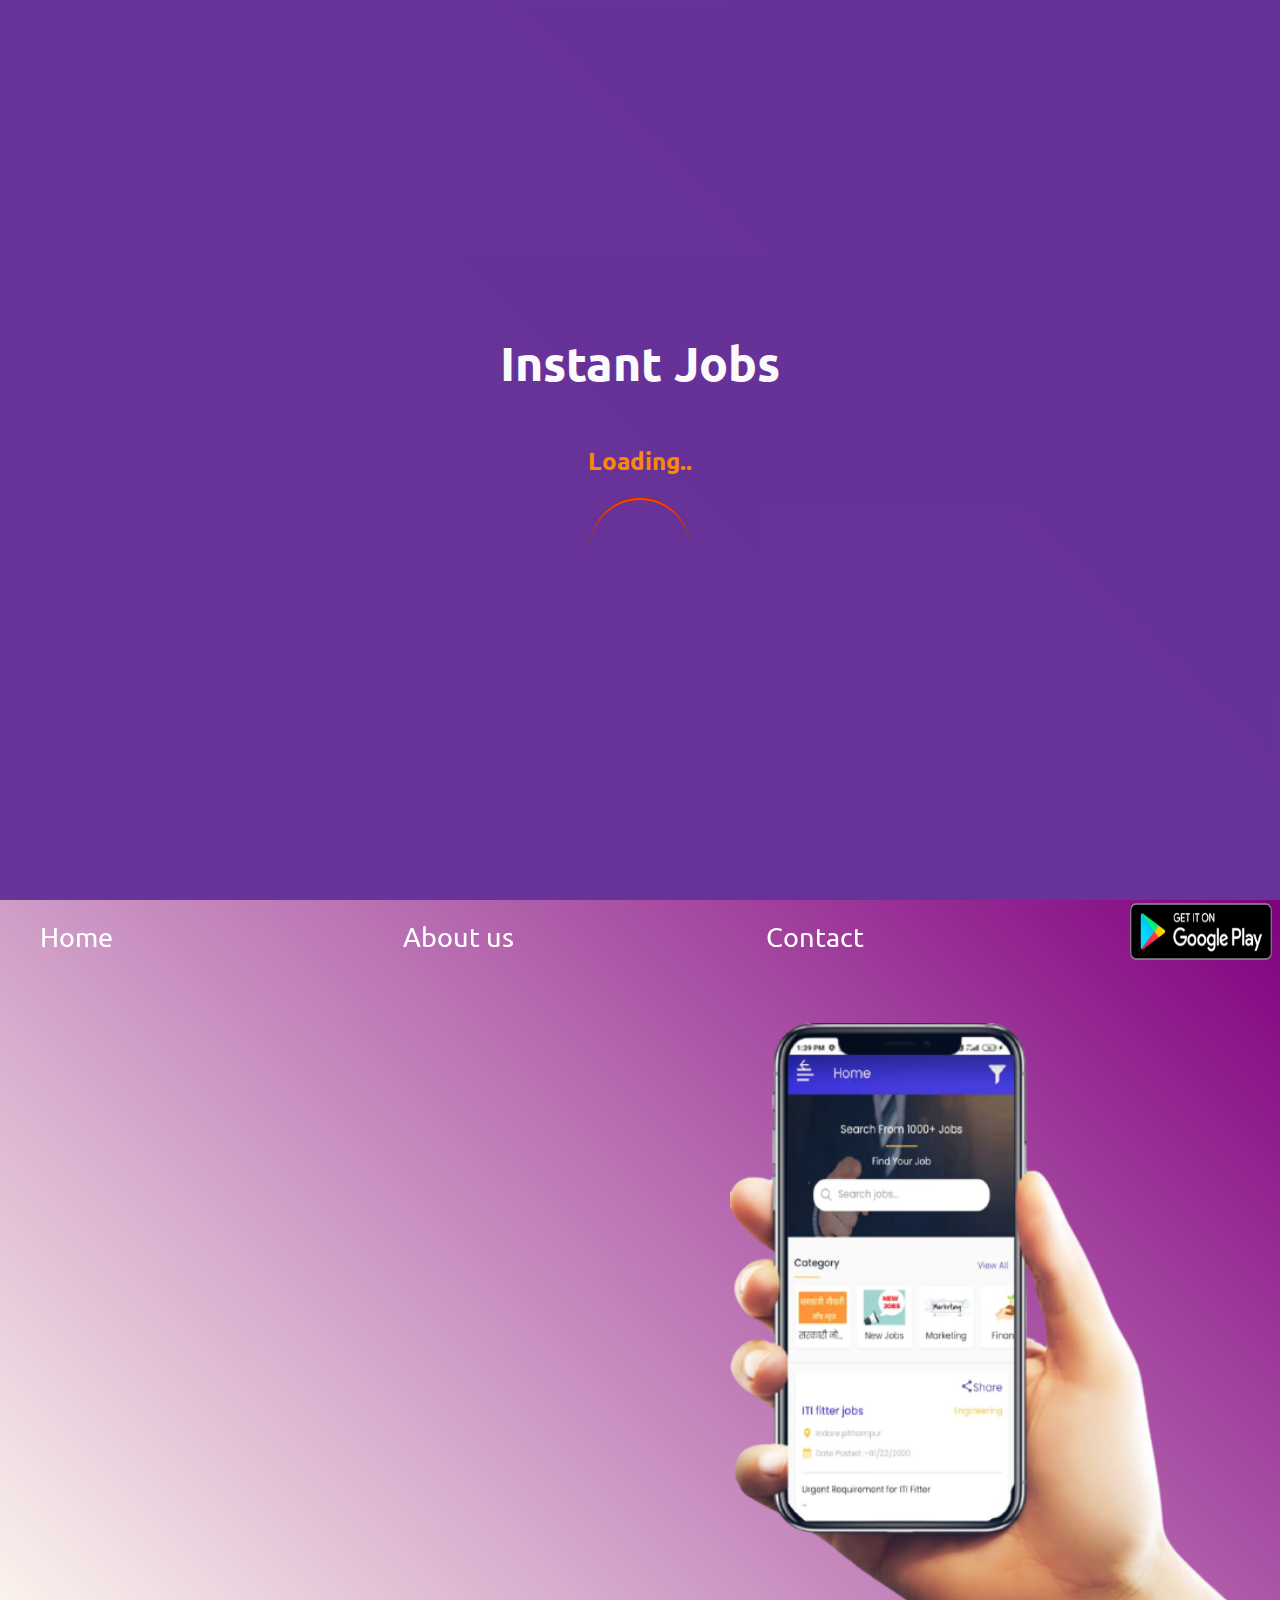
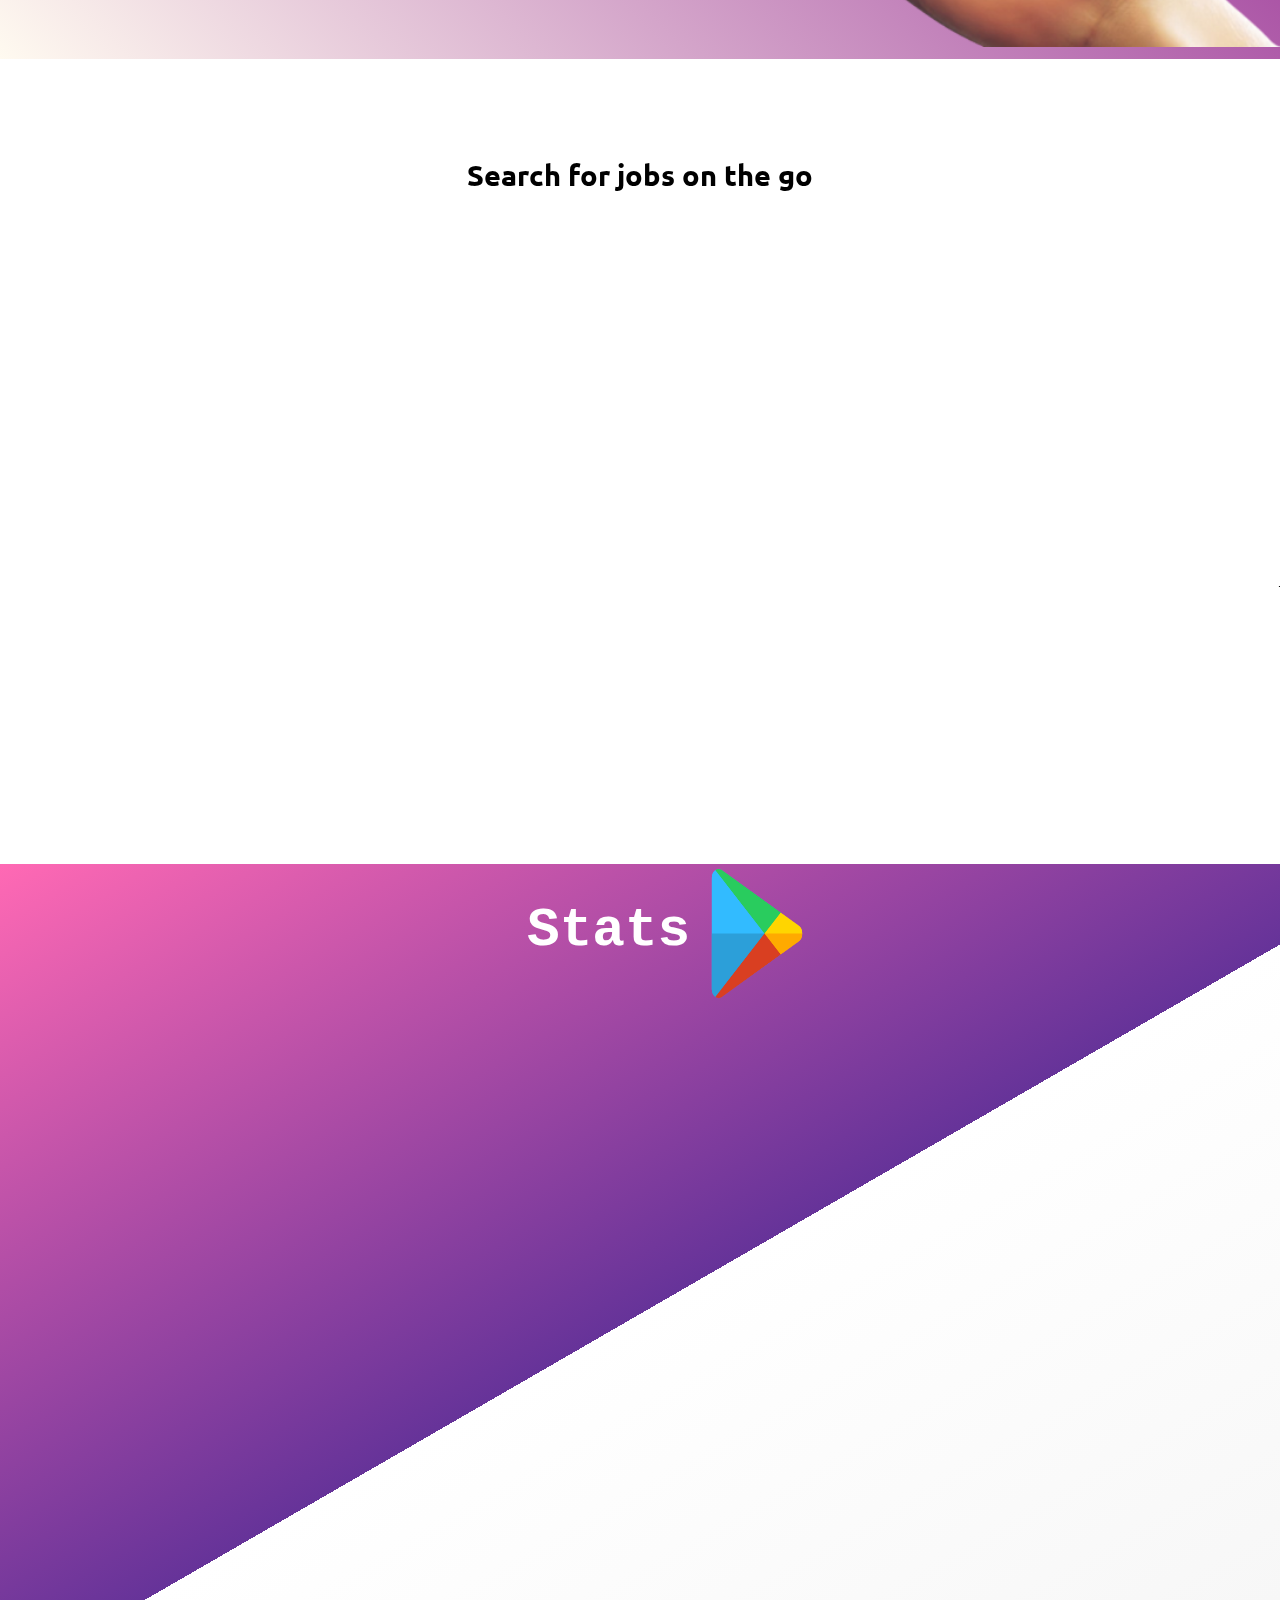
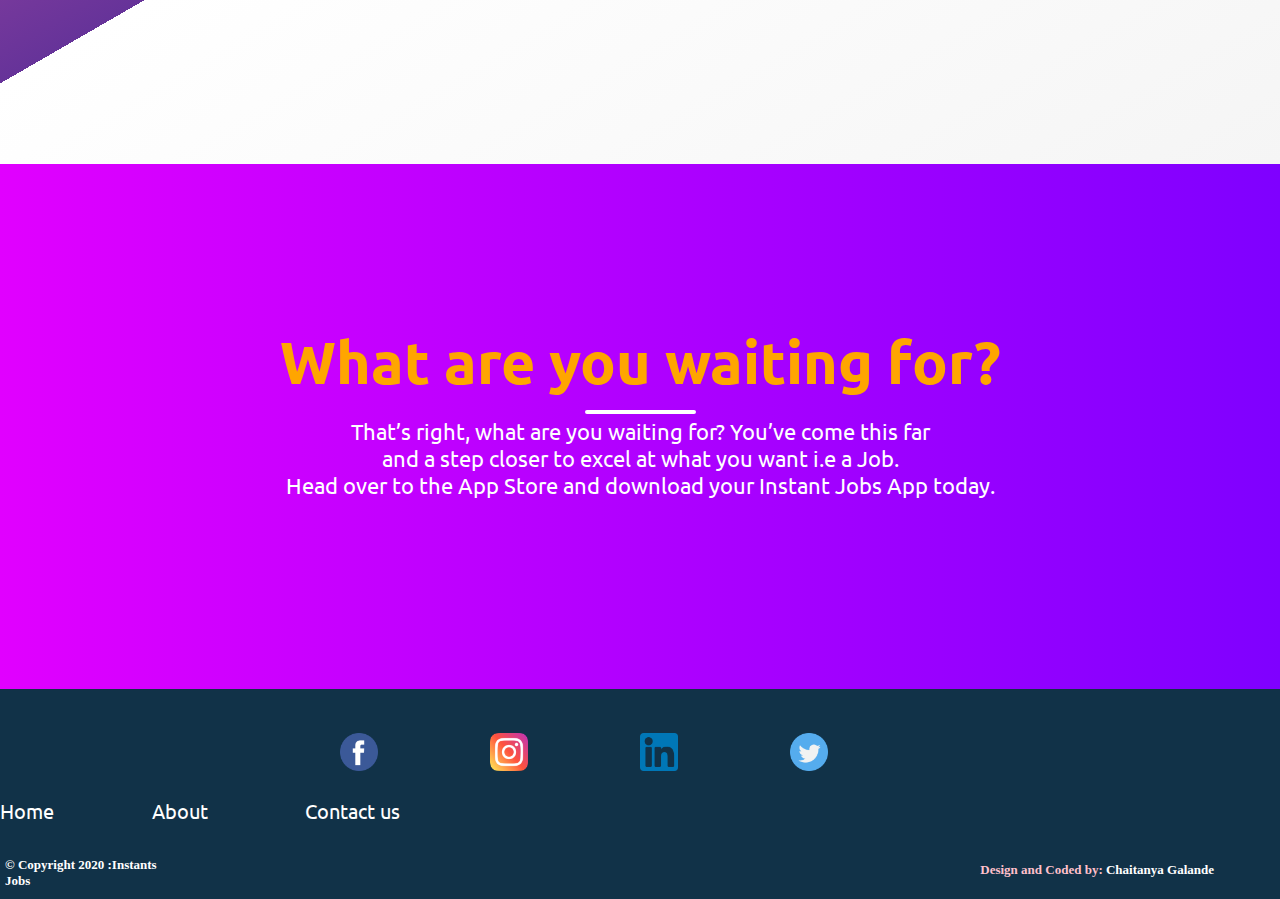
==== commit 888fa0b7: "Added preloader using JQuery" ====
--- a/index.html
+++ b/index.html
@@ -189,15 +189,15 @@
 
 <script>
 
-// $(document).ready(function() {
-// //Preloader
-// preloaderFadeOutTime = 8500;
-// function hidePreloader() {
-// var preloader = $('.loader');
-// preloader.fadeOut(preloaderFadeOutTime);
-// }
-// hidePreloader();
-// });
+$(document).ready(function() {
+//Preloader
+preloaderFadeOutTime = 8500;
+function hidePreloader() {
+var preloader = $('.loader');
+preloader.fadeOut(preloaderFadeOutTime);
+}
+hidePreloader();
+});
 
     //Animate on scroll
     AOS.init({
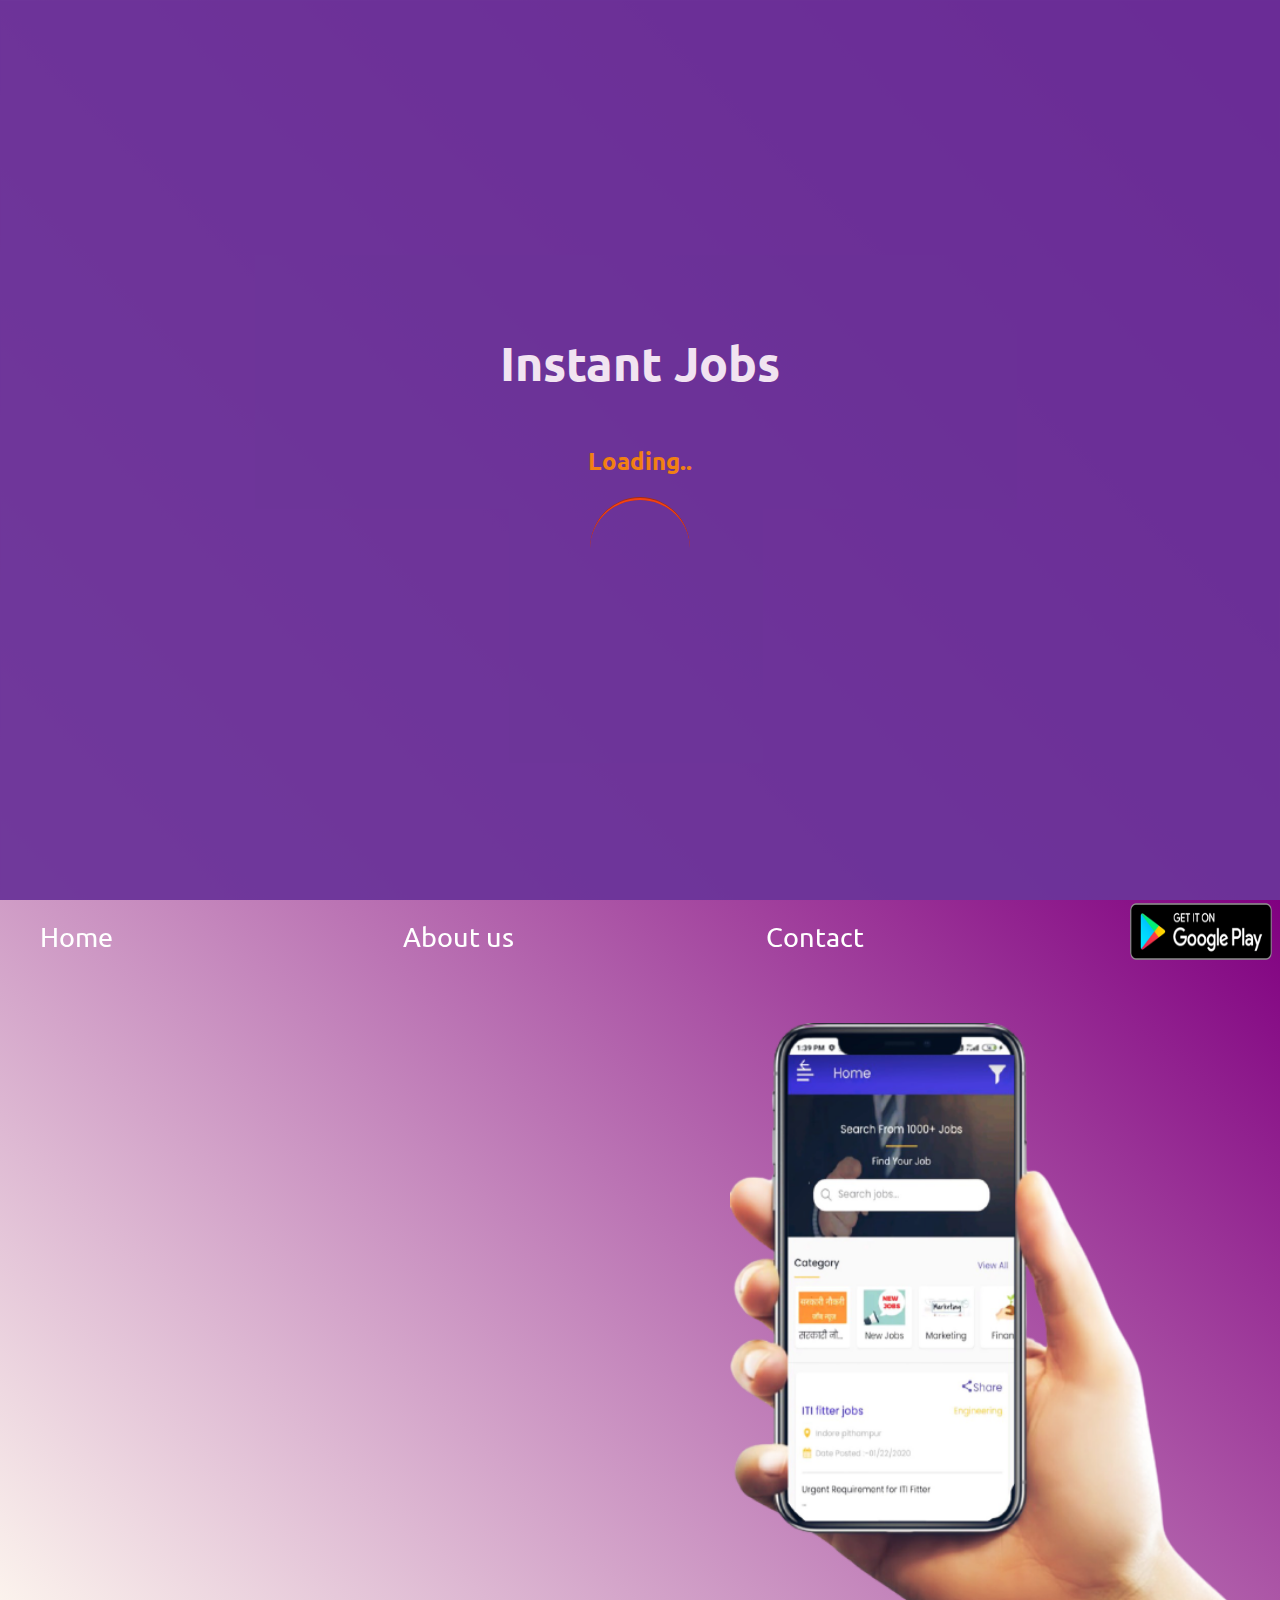
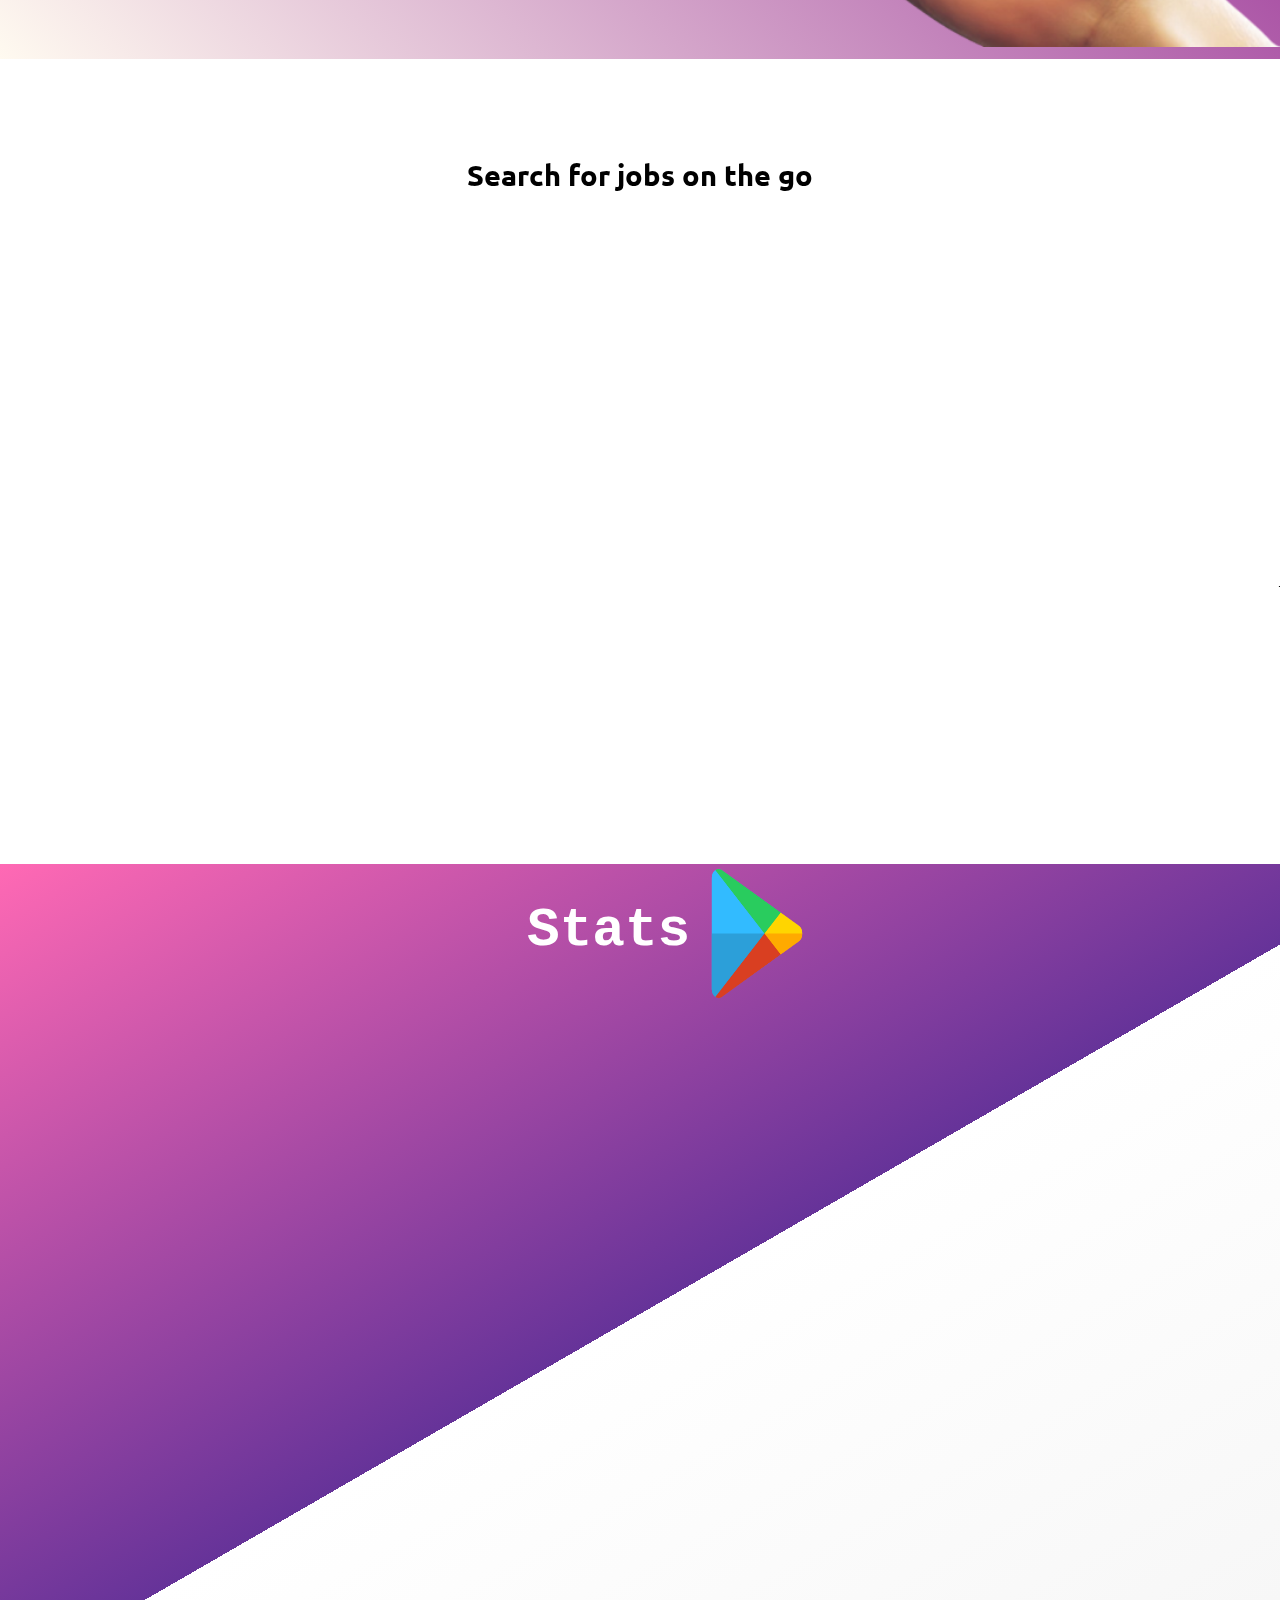
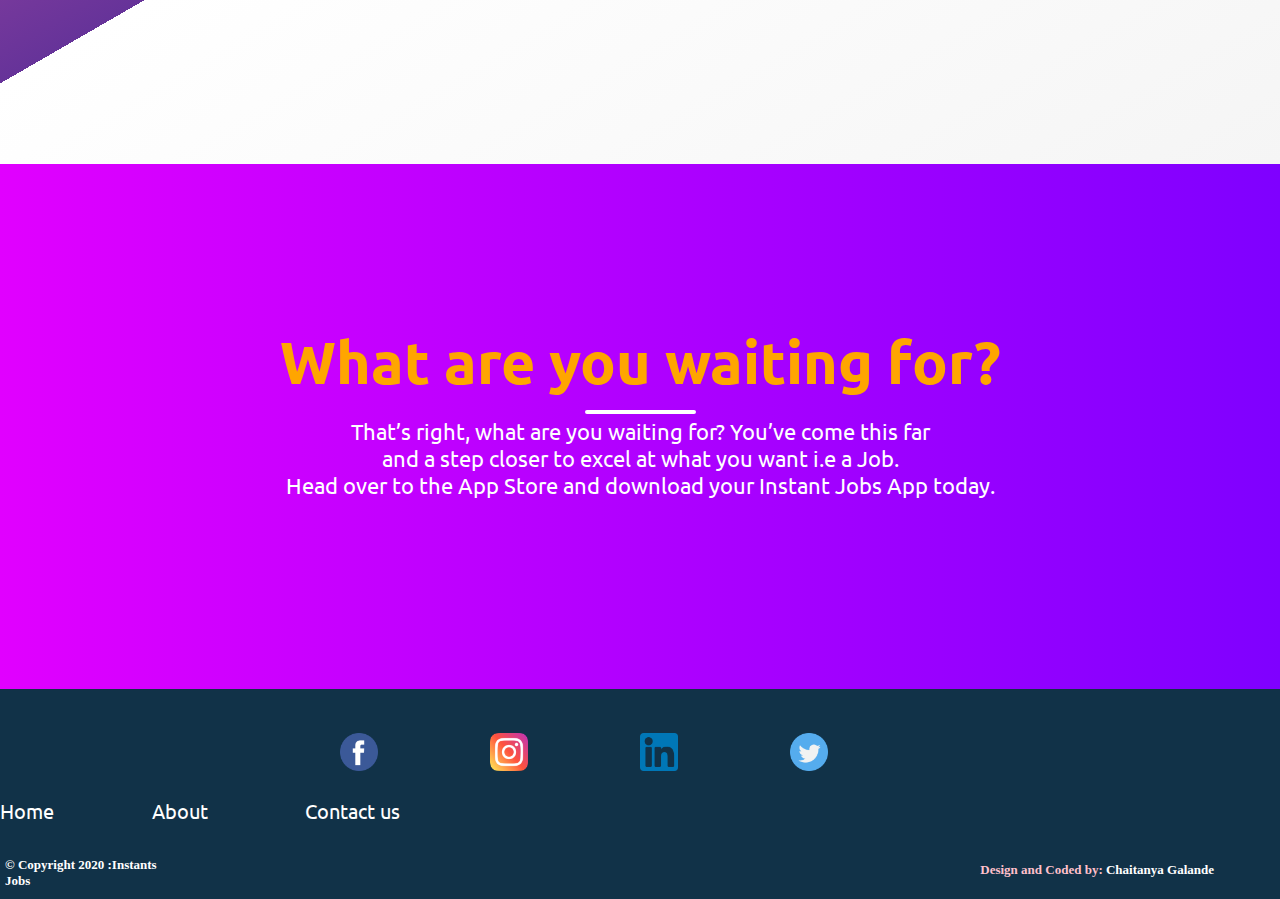
==== commit 6bcd8d50: "Added hamburger" ====
--- a/index.html
+++ b/index.html
@@ -13,19 +13,23 @@
     <title>Best Jobs in Indore | Instant Job | Job Search App | Indore Jobs 
     </title>
 
-    <script src="jquery.countup.js"></script>
-    <script src="jquery.countup.min.js"></script>
-    <script src="gulpfile.js"></script>
-    <script src="//maxcdn.bootstrapcdn.com/bootstrap/3.3.0/js/bootstrap.min.js"></script>
-    <script src="//code.jquery.com/jquery-1.11.1.min.js"></script>
-    <script src="https://unpkg.com/aos@next/dist/aos.js"></script>
     <link href="https://fonts.googleapis.com/css2?family=Ubuntu&display=swap" rel="stylesheet">
     <link rel="stylesheet" href="https://unpkg.com/aos@next/dist/aos.css" />
     <link href="https://fonts.googleapis.com/css2?family=Ubuntu&display=swap" rel="stylesheet">
     <link href="https://fonts.googleapis.com/css2?family=Grenze+Gotisch:wght@900&display=swap" rel="stylesheet">
     <link rel="stylesheet" href="https://stackpath.bootstrapcdn.com/font-awesome/4.7.0/css/font-awesome.min.css">
     <link rel="stylesheet" href="./css/style.css">
-<link rel="icon" type="image/png" href="titlelogo.png">
+    <link rel="icon" type="image/png" href="titlelogo.png">
+    <link rel="stylesheet" href="./css/mobile.css" media="screen and (max-width:1170px)">
+<script src="jquery.countup.js"></script>
+    <script src="jquery.countup.min.js"></script>
+    <script src="gulpfile.js"></script>
+    <script src="//maxcdn.bootstrapcdn.com/bootstrap/3.3.0/js/bootstrap.min.js"></script>
+    <script src="//code.jquery.com/jquery-1.11.1.min.js"></script>
+    <script src="https://unpkg.com/aos@next/dist/aos.js"></script>
+    
+    <!-- <link rel="stylesheet" href="mobile.css" media="screen and (max-width:375px)"> -->
+    
 
 </head>
 
@@ -41,6 +45,19 @@
 
     <div class="first">
         <header>
+
+<div class="ham-button"  onclick="hamShow()" > &#9776; </div>
+
+<div class="hamburger hamburger-hide">
+    <ul>
+        <li><a href="#"> Home</a></li>
+        <li><a href="#second"> About us</a> </li>
+        <li><a href="#social1"> Contact</a></li>
+    </ul>
+    
+    <div onclick="hamHide()" > &#9776; </div>
+
+</div>
 
             <div class="header1" id="nava">
 
@@ -186,12 +203,11 @@
         </section>
     </footer>
 </body>
-
 <script>
 
 $(document).ready(function() {
 //Preloader
-preloaderFadeOutTime = 8500;
+preloaderFadeOutTime = 3500;
 function hidePreloader() {
 var preloader = $('.loader');
 preloader.fadeOut(preloaderFadeOutTime);
@@ -205,8 +221,9 @@
         offset: 200,
         duration: 800,
         delay: 100,
-        mirror:true,
-        // anchorPlacement: 'top-bottom', 
+        // mirror:true,
+        // once:true,
+        // anchorPlacement: 'bottom-top', 
 
 
     });
@@ -241,7 +258,7 @@
     
 
 </script>
-
+    <script src="./hamburger.js"></script>
 
 
 
--- a/css/style.css
+++ b/css/style.css
@@ -1,7 +1,12 @@
+:root{
+  --primary:'red';
+}
 .center-text{
   text-align: center;
 }
-
+.hamburger,.ham-button{
+  display: none;
+}
 body {
   padding: 0px;
   margin: 0px;
@@ -491,5 +496,10 @@
 
 .developer-name a{
   text-decoration: none;
-  color: white;
-}+  color:white;
+}
+
+
+
+
+
--- a/css/mobile.css
+++ b/css/mobile.css
@@ -0,0 +1,55 @@
+/* Responsive Code */
+.ham-button{
+    font-size: 40px;
+    text-decoration: none;
+  }
+  .hamburger{
+    background:rgba(12,0,46,0.9);
+    width:100%;
+    height: 100vh;
+    display: flex;
+    justify-content: space-around;
+    transition: all .8s ease-in ;
+    margin-top: -51px;
+        position: absolute;
+        position: absolute;
+}
+
+.hamburger ul{
+    list-style: none;
+    
+}
+.hamburger ul li{
+    padding: 93px;
+    margin-bottom: 10px;
+}
+
+.hamburger ul li a{
+    text-decoration: none;
+    color: white;
+    font-size: 33px;
+}
+
+.hamburger-visible{
+transform: translateX(100vw);
+}
+
+.hamburger-hide{
+    transform: translateX(-100vw);
+
+ }
+
+ .hamburger>div{
+font-size: 40px;
+color: white;
+ }
+  .header1{
+      display: none;
+  }
+  
+  
+  
+  
+  .hamburger,.ham-button{
+    display: flex;
+  }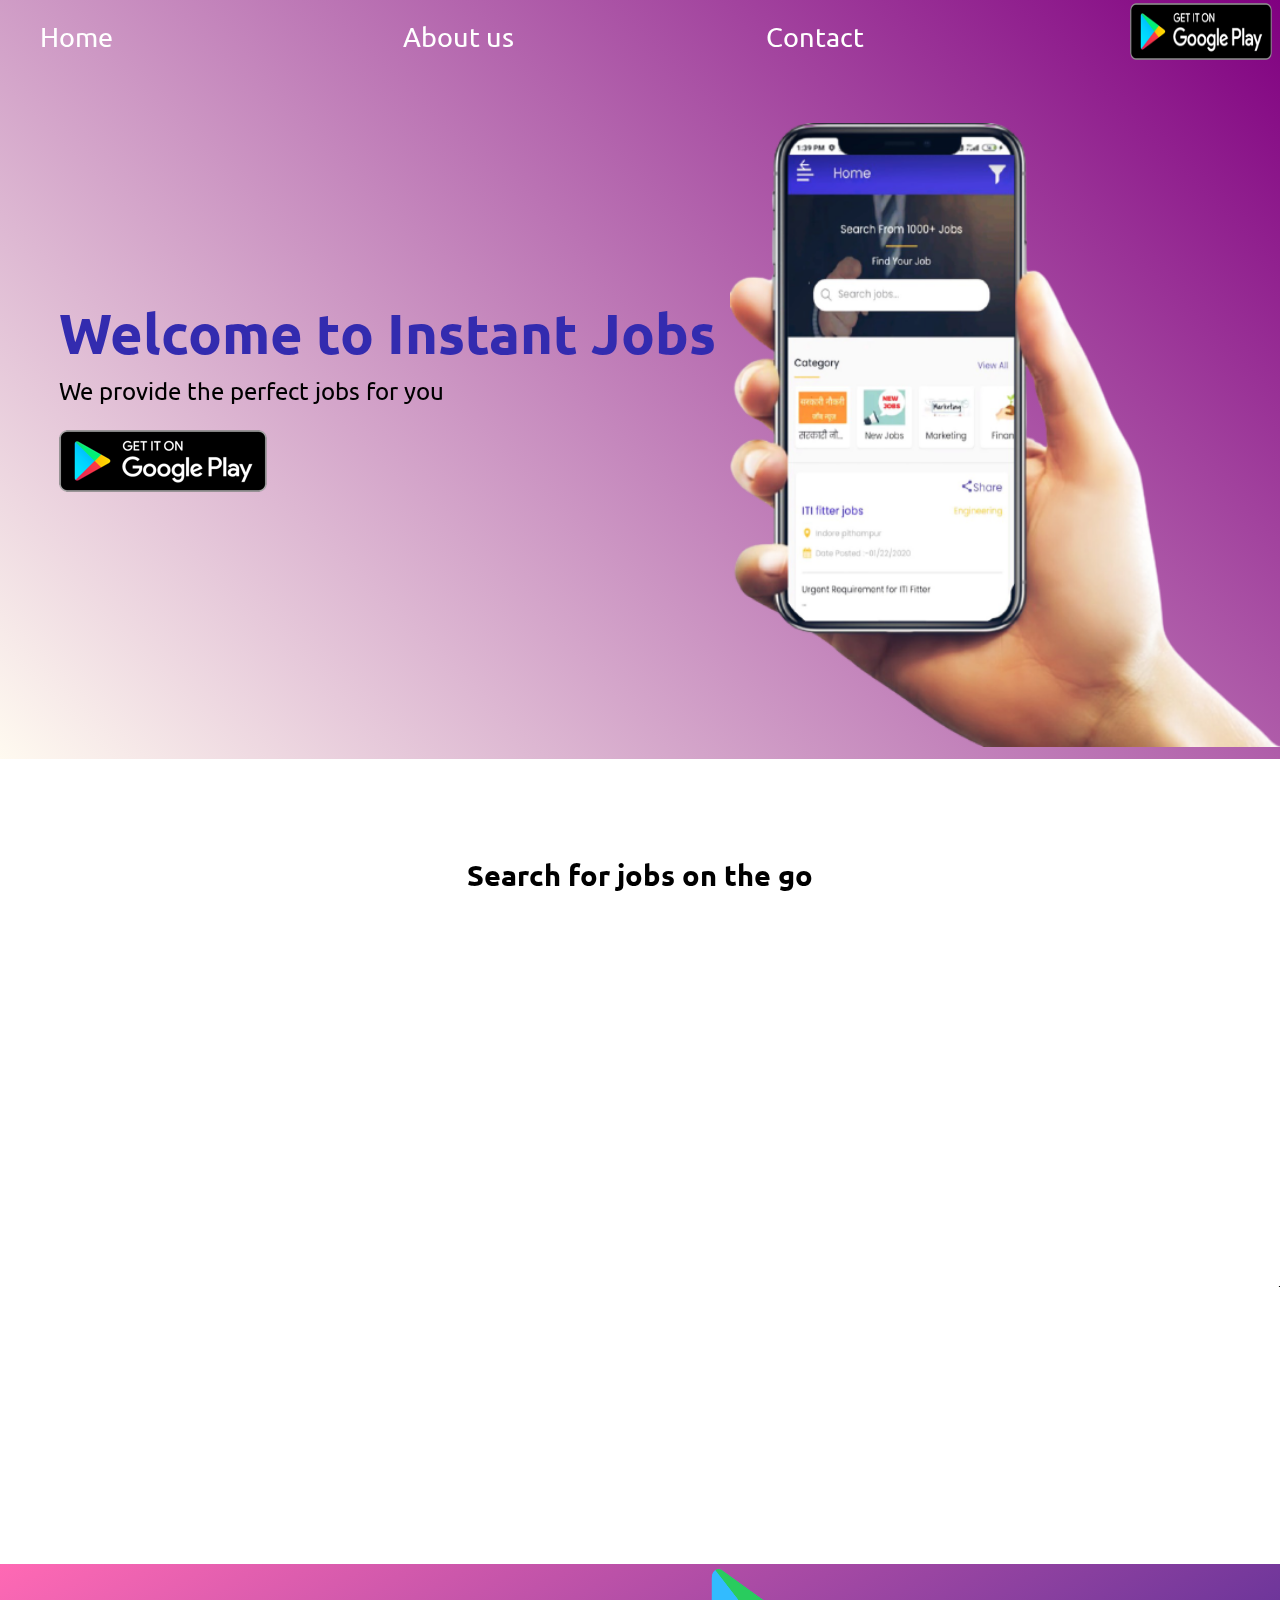
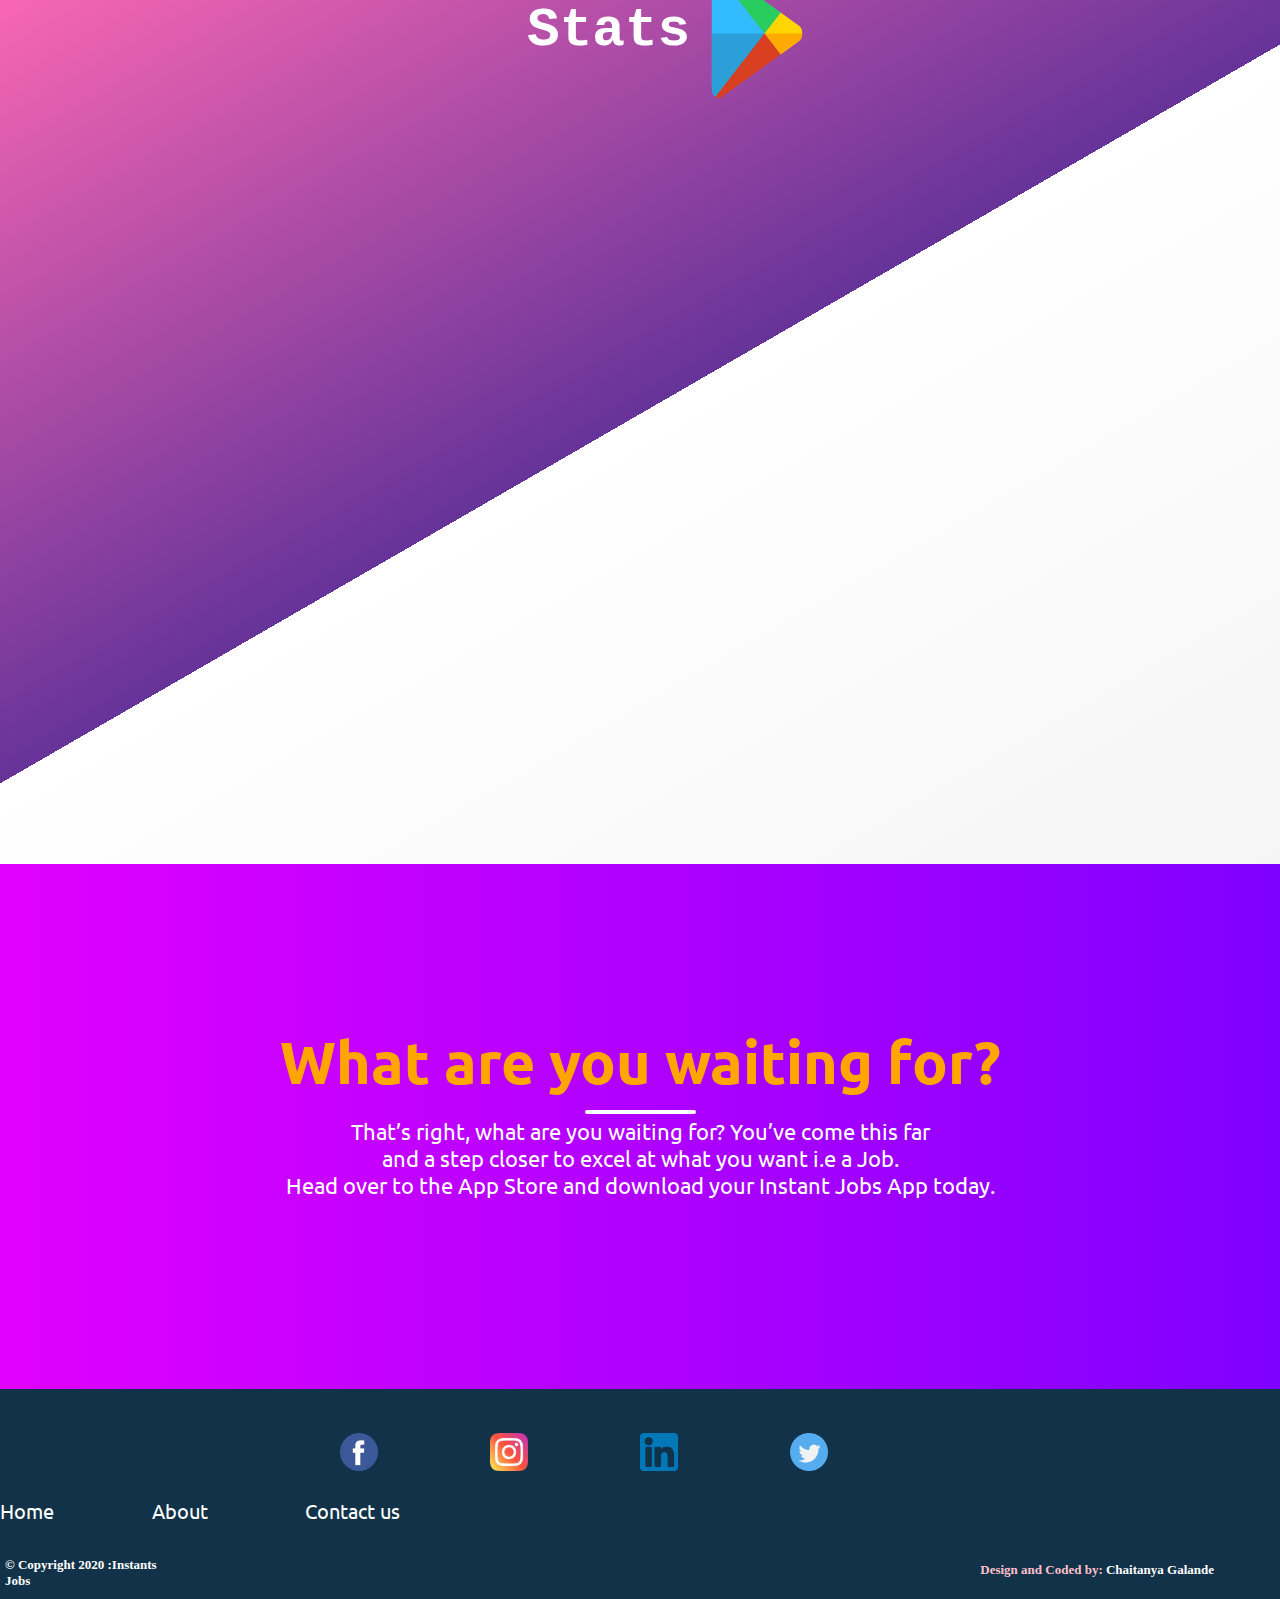
==== commit 4f3ae5da: "Update index.html" ====
--- a/index.html
+++ b/index.html
@@ -34,7 +34,7 @@
 </head>
 
 <body>
-    <div class="loader">
+<!--     <div class="loader">
         <h1>Instant Jobs</h1>
         <h2 class="textload">Loading..</h2>
 
@@ -42,7 +42,7 @@
 
         </div>
     </div>
-
+ -->
     <div class="first">
         <header>
 
@@ -205,15 +205,15 @@
 </body>
 <script>
 
-$(document).ready(function() {
-//Preloader
-preloaderFadeOutTime = 3500;
-function hidePreloader() {
-var preloader = $('.loader');
-preloader.fadeOut(preloaderFadeOutTime);
-}
-hidePreloader();
-});
+// $(document).ready(function() {
+// //Preloader
+// preloaderFadeOutTime = 3500;
+// function hidePreloader() {
+// var preloader = $('.loader');
+// preloader.fadeOut(preloaderFadeOutTime);
+// }
+// hidePreloader();
+// });
 
     //Animate on scroll
     AOS.init({
@@ -262,4 +262,4 @@
 
 
 
-</html>+</html>
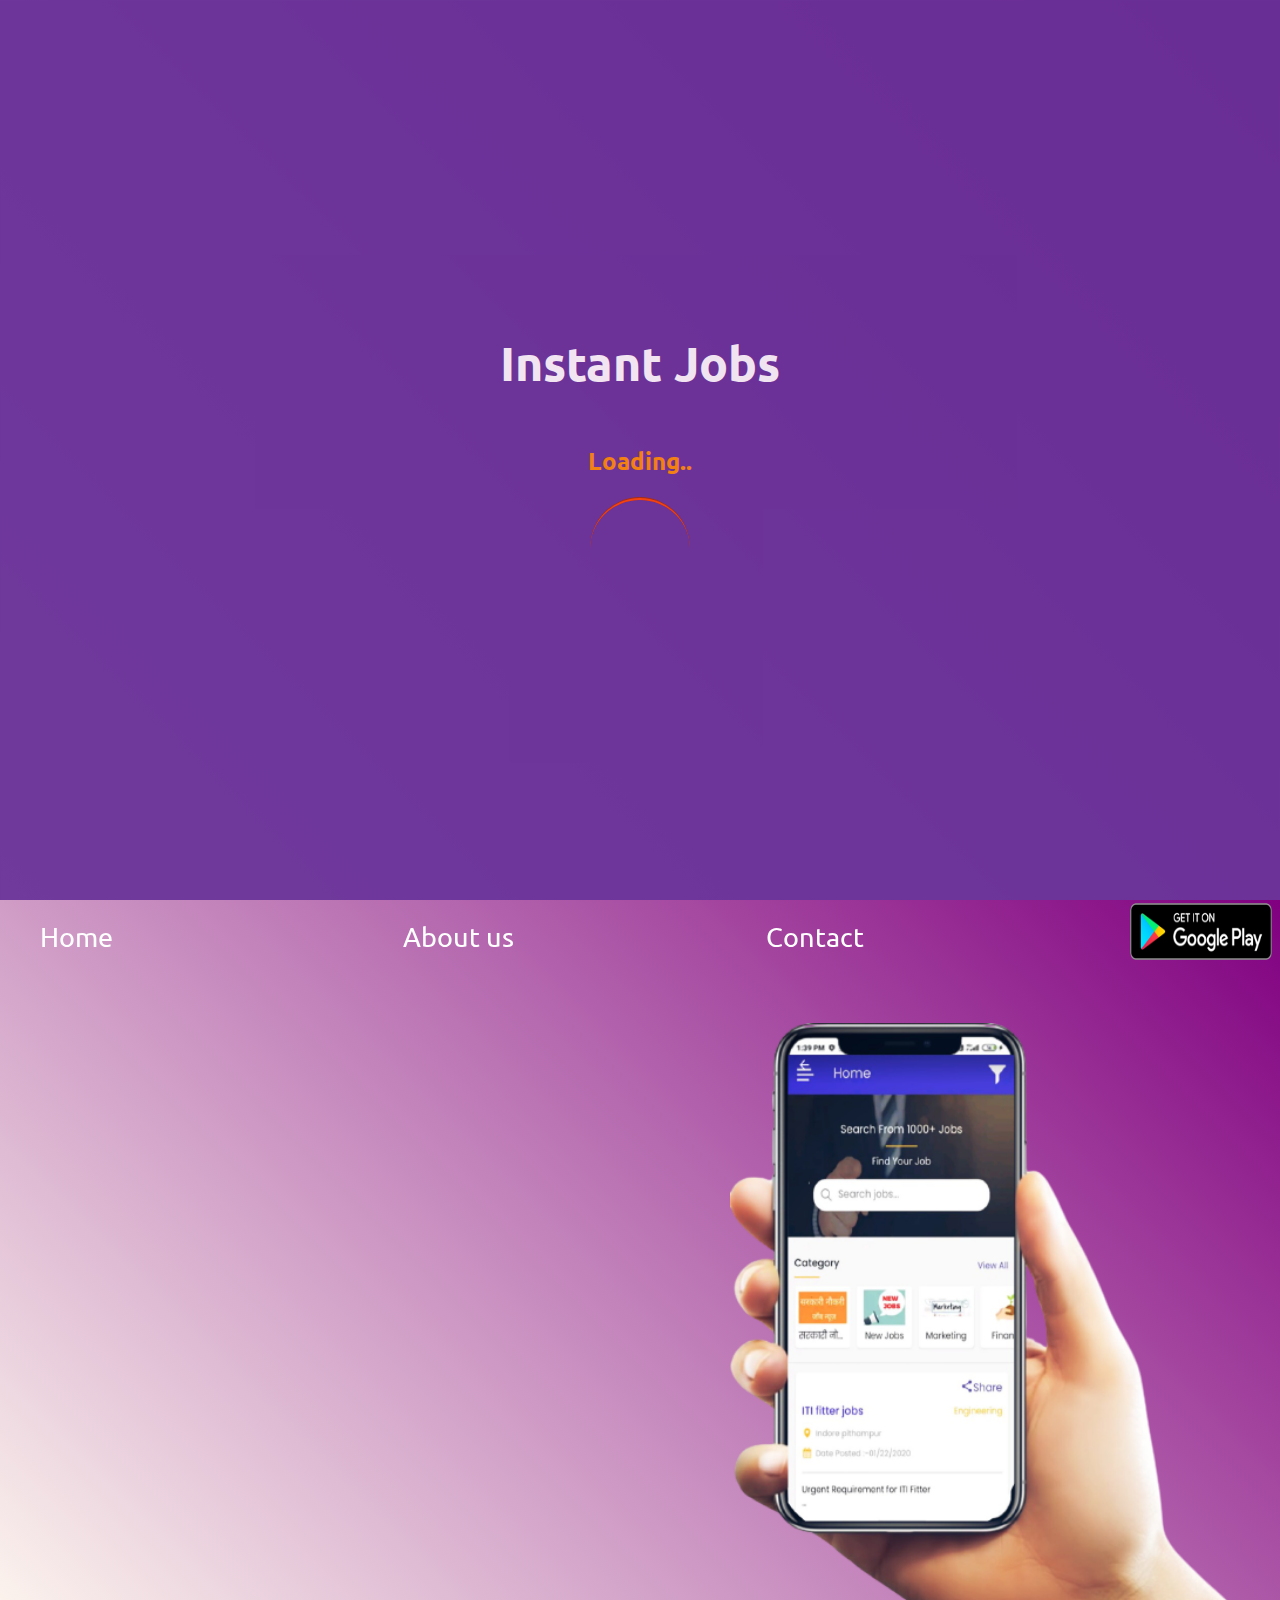
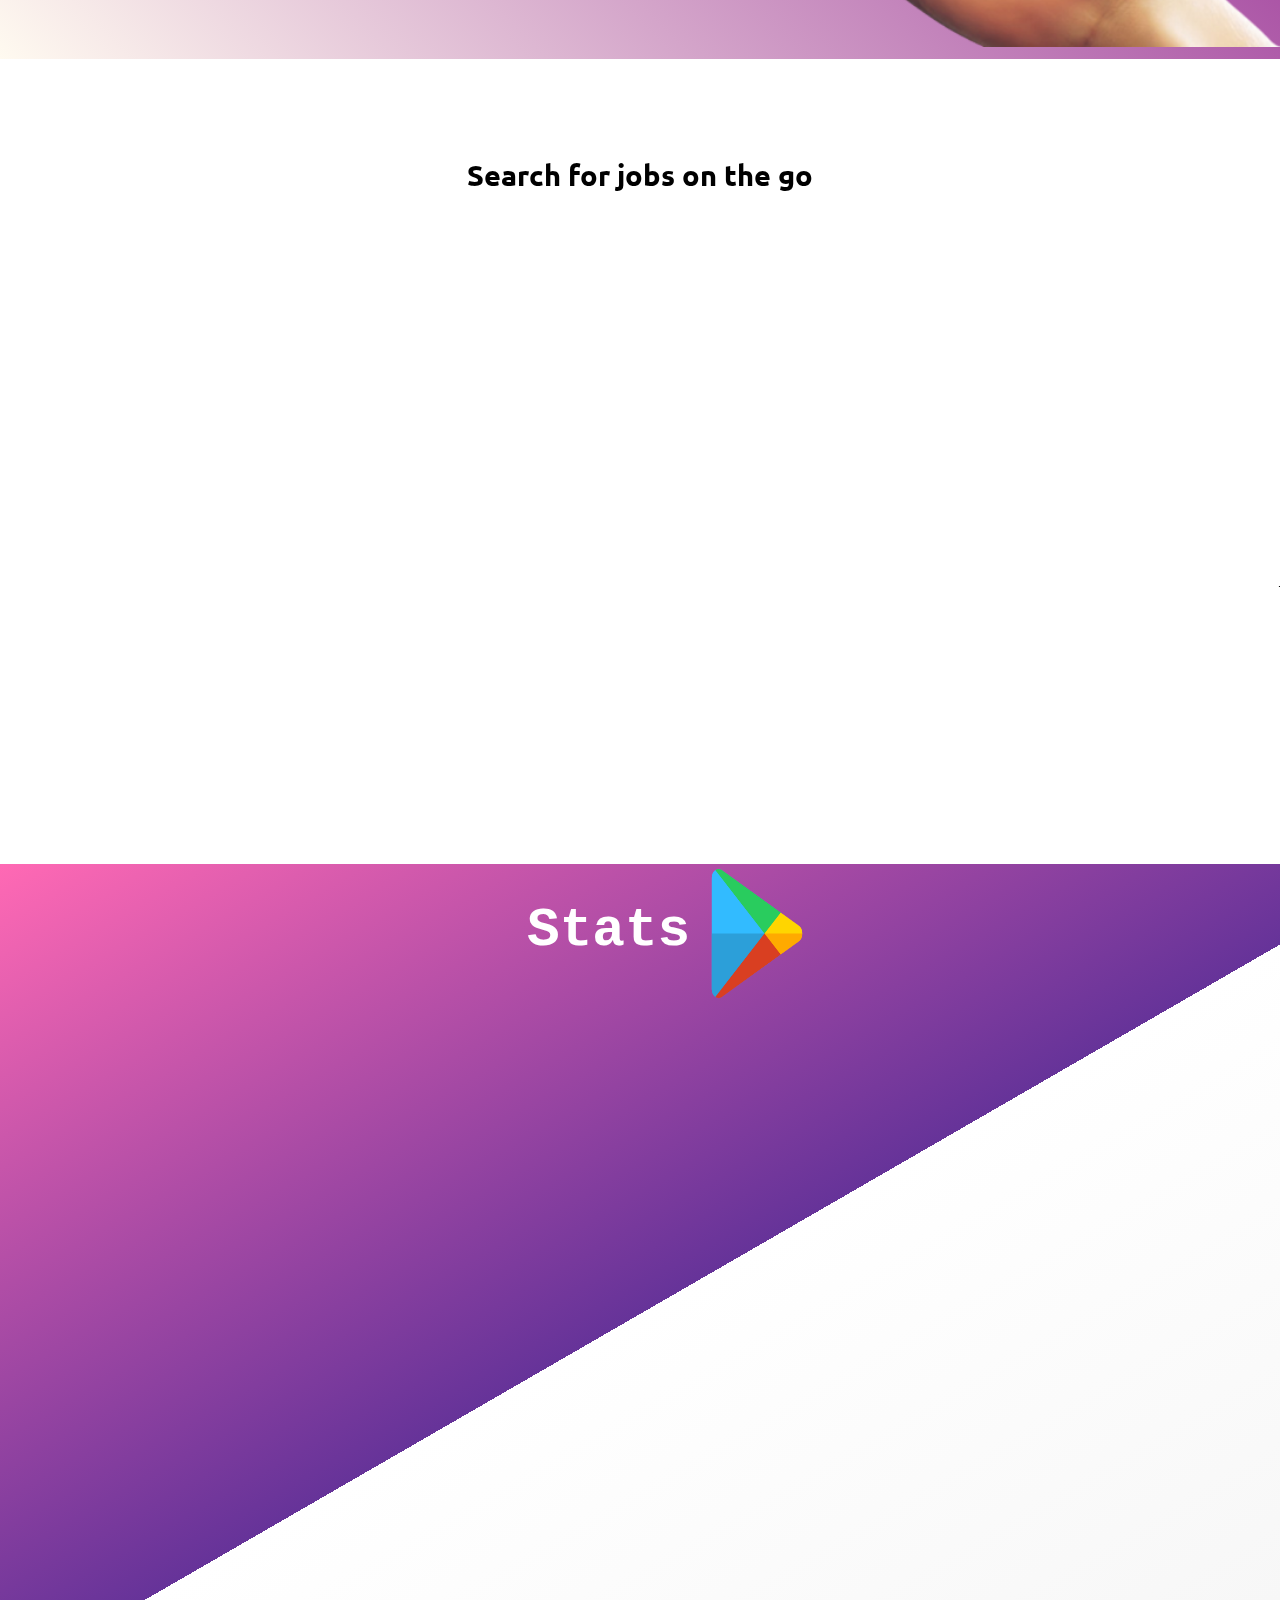
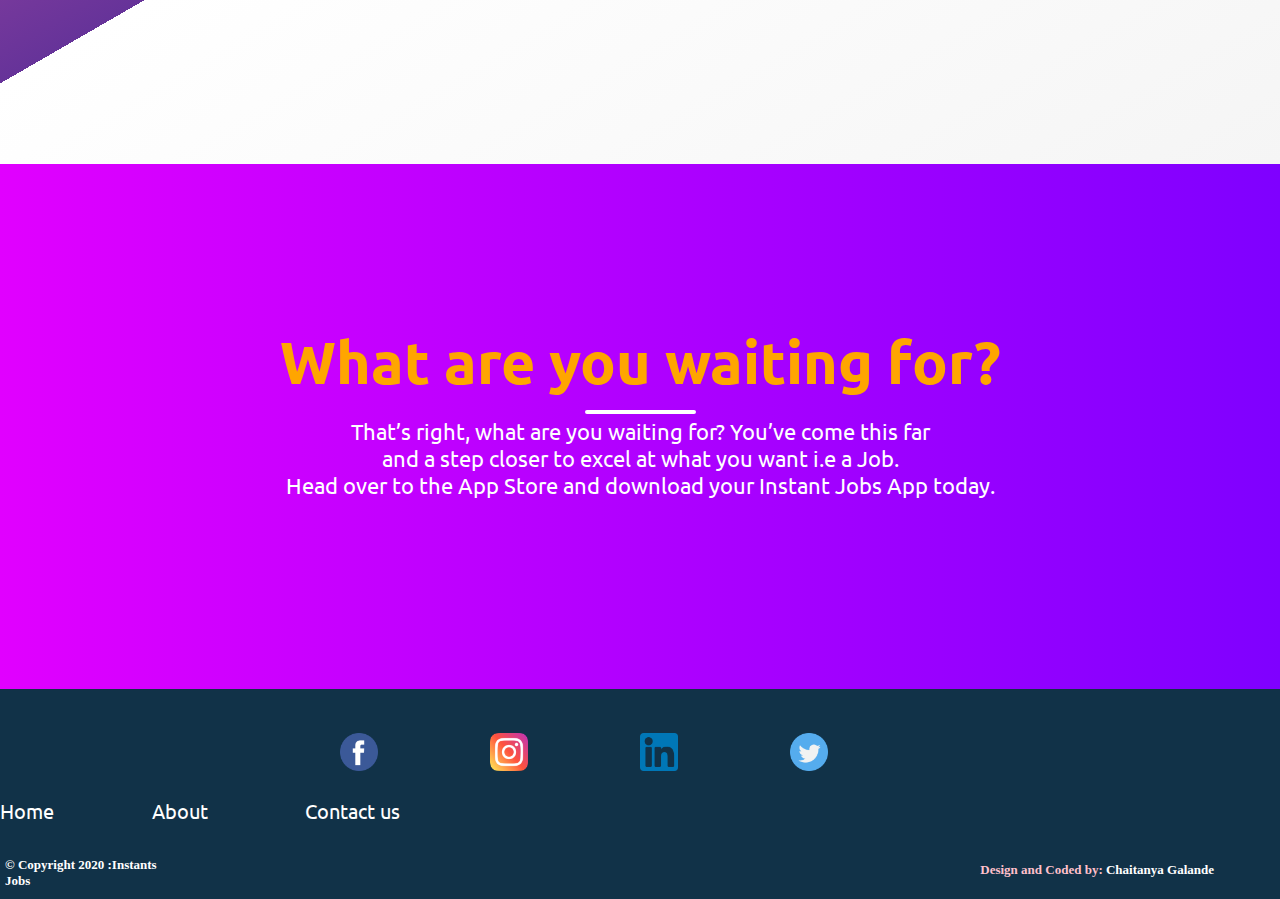
==== commit 552c91fa: "Added CSS PRELOADER" ====
--- a/index.html
+++ b/index.html
@@ -34,7 +34,7 @@
 </head>
 
 <body>
-<!--     <div class="loader">
+    <div class="loader">
         <h1>Instant Jobs</h1>
         <h2 class="textload">Loading..</h2>
 
@@ -42,7 +42,7 @@
 
         </div>
     </div>
- -->
+
     <div class="first">
         <header>
 
@@ -212,22 +212,50 @@
 // var preloader = $('.loader');
 // preloader.fadeOut(preloaderFadeOutTime);
 // }
+
+
 // hidePreloader();
-// });
+// },AOS.init({
+
+// offset: 200,
+// duration: 800,
+// delay: 100,
+// // mirror:true,
+// // once:true,
+// // anchorPlacement: 'bottom-top', 
+
+
+// },
+
+// )
+
+
+// );
+
+$(document).ready(function() {
+//Preloader
+preloaderFadeOutTime = 3500;
+function hidePreloader() {
+var preloader = $('.loader');
+    preloader.fadeOut(preloaderFadeOutTime, function(){
+         AOS.init({
+
+            offset: 200,
+            duration: 800,
+            delay: 100,
+            // mirror:true,
+            // once:true,
+            // anchorPlacement: 'bottom-top', 
+
+        });
+    });
+}
+hidePreloader();
+window.trigger('resize')
+});
 
     //Animate on scroll
-    AOS.init({
-
-        offset: 200,
-        duration: 800,
-        delay: 100,
-        // mirror:true,
-        // once:true,
-        // anchorPlacement: 'bottom-top', 
-
-
-    });
-
+    
     //Animation of number Count
     $('.count-number').each(function () {
         $(this).prop('Counter', 0).animate({
@@ -262,4 +290,4 @@
 
 
 
-</html>
+</html>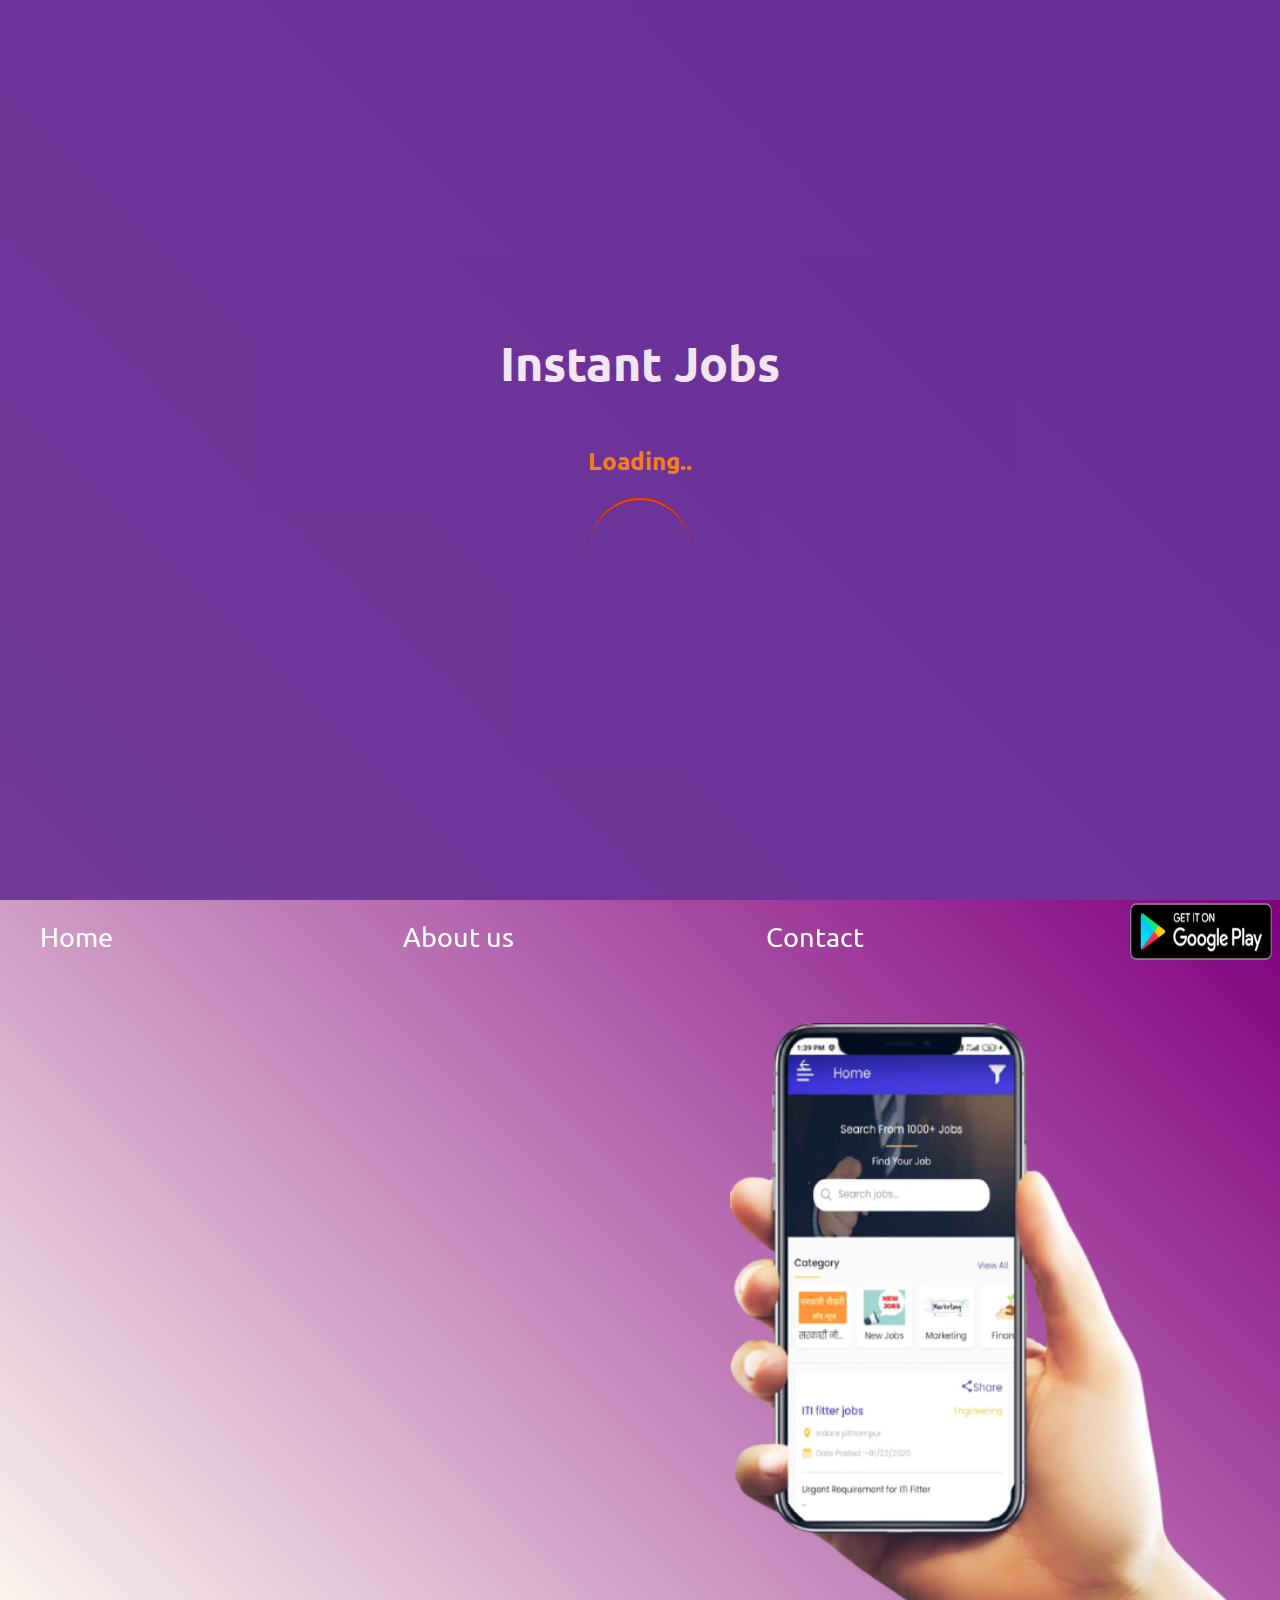
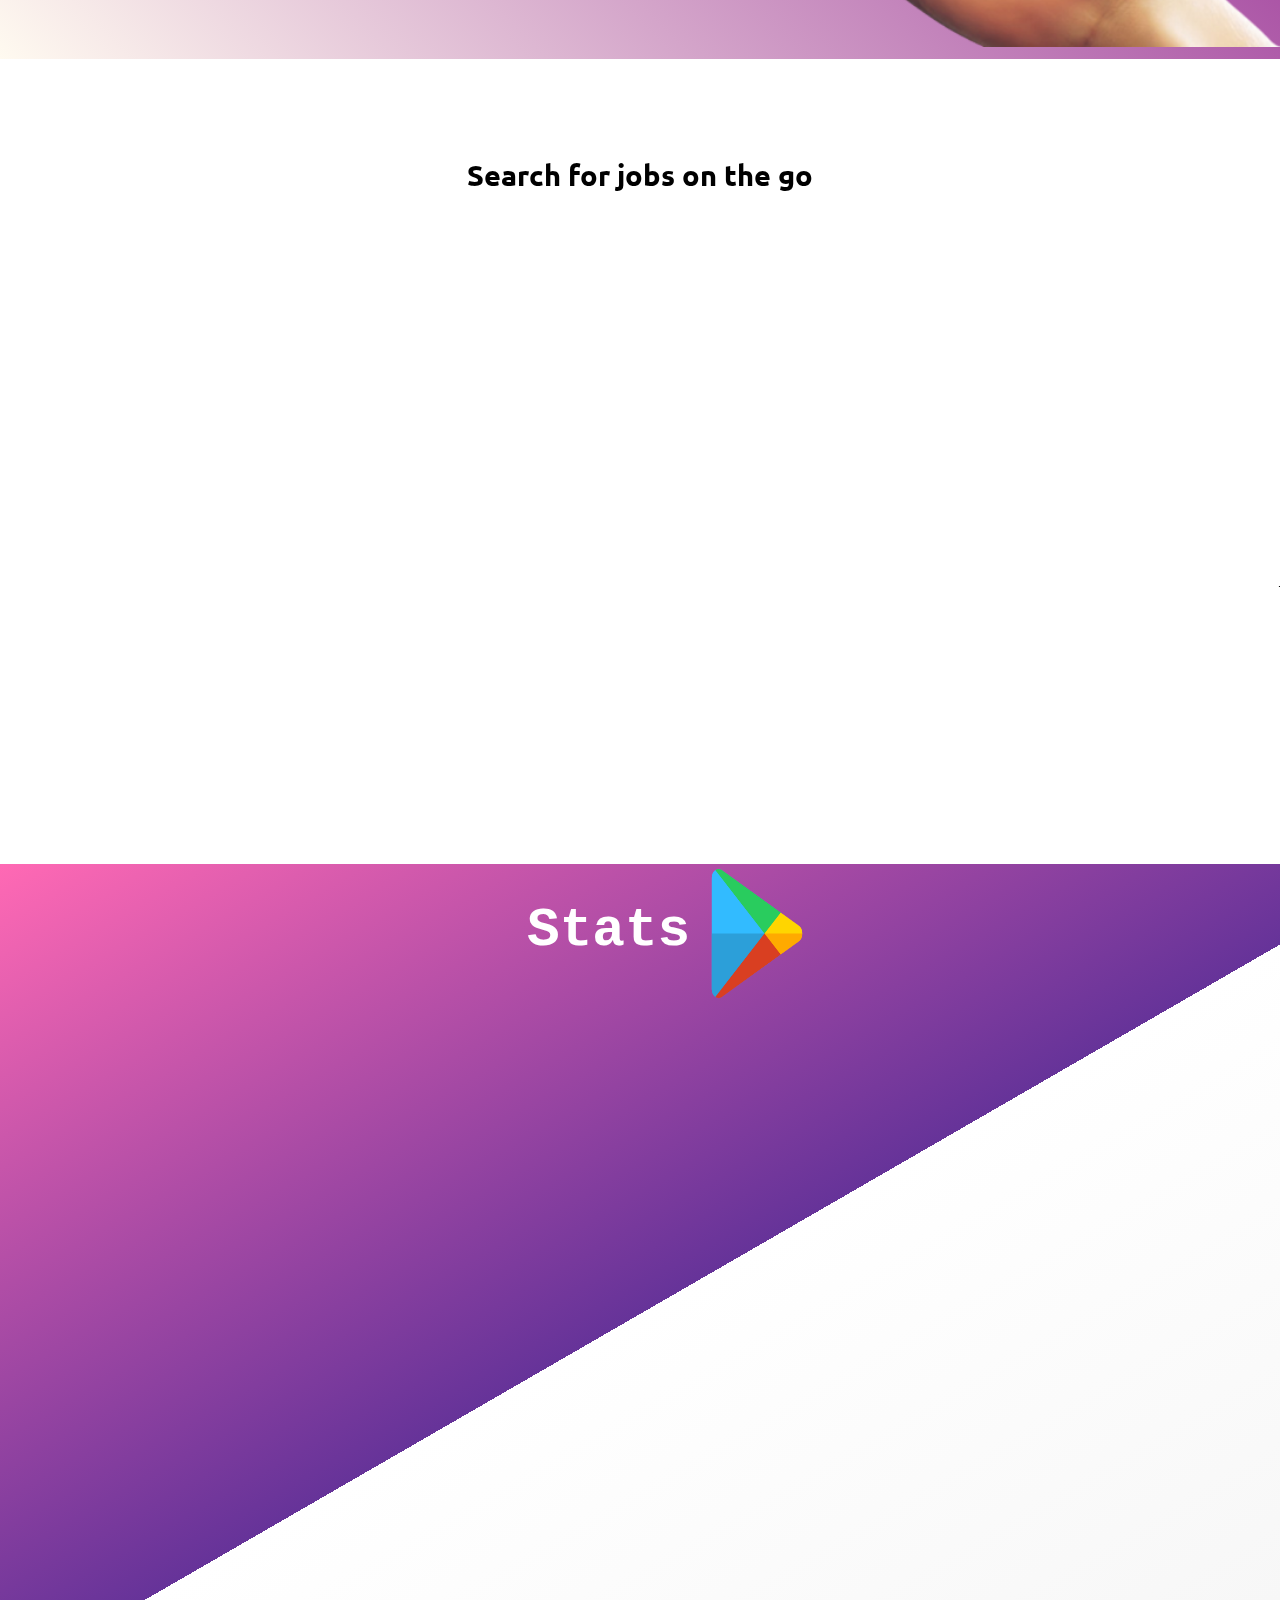
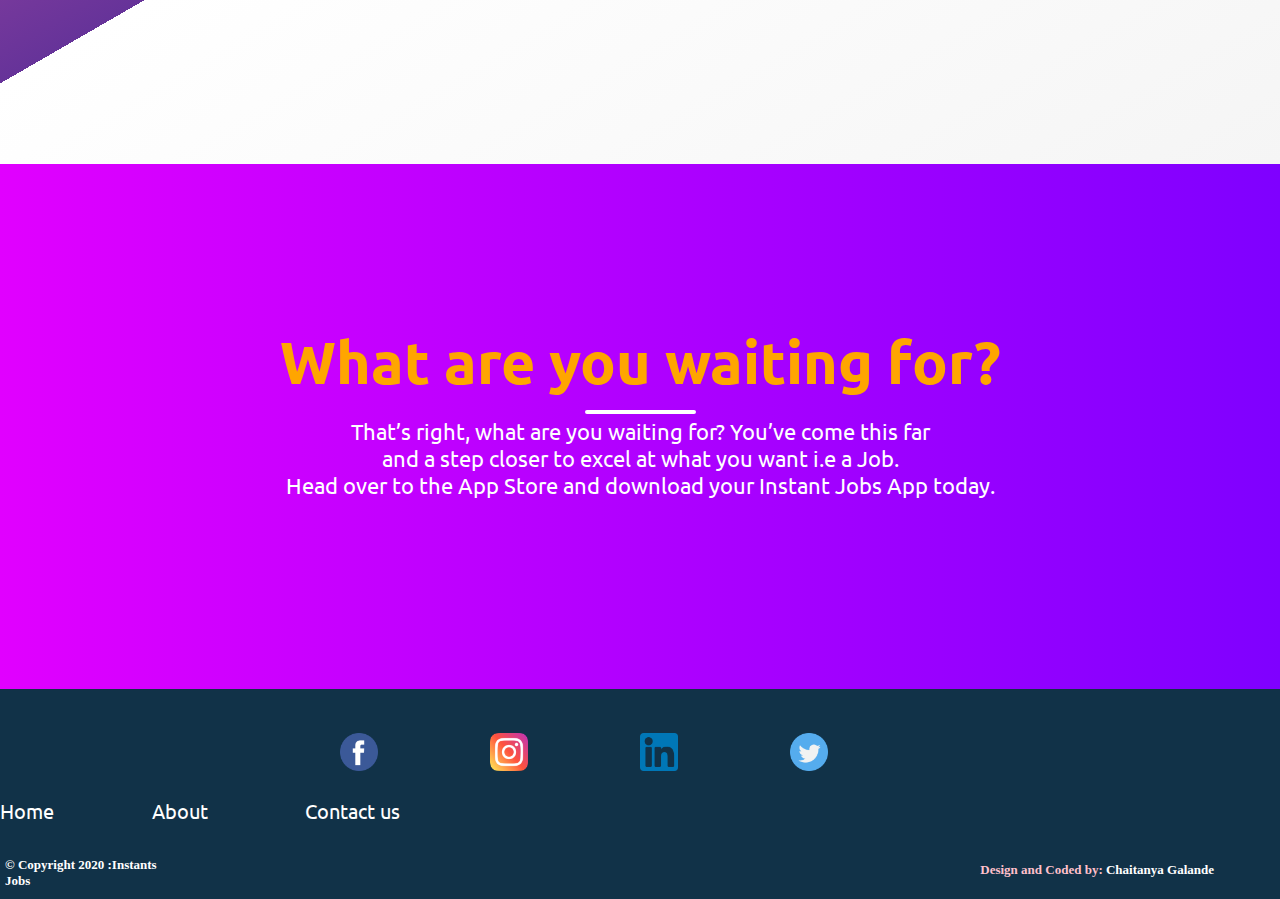
==== commit 3c78cbe3: "Update index.html" ====
--- a/index.html
+++ b/index.html
@@ -290,4 +290,4 @@
 
 
 
-</html>+</html>
